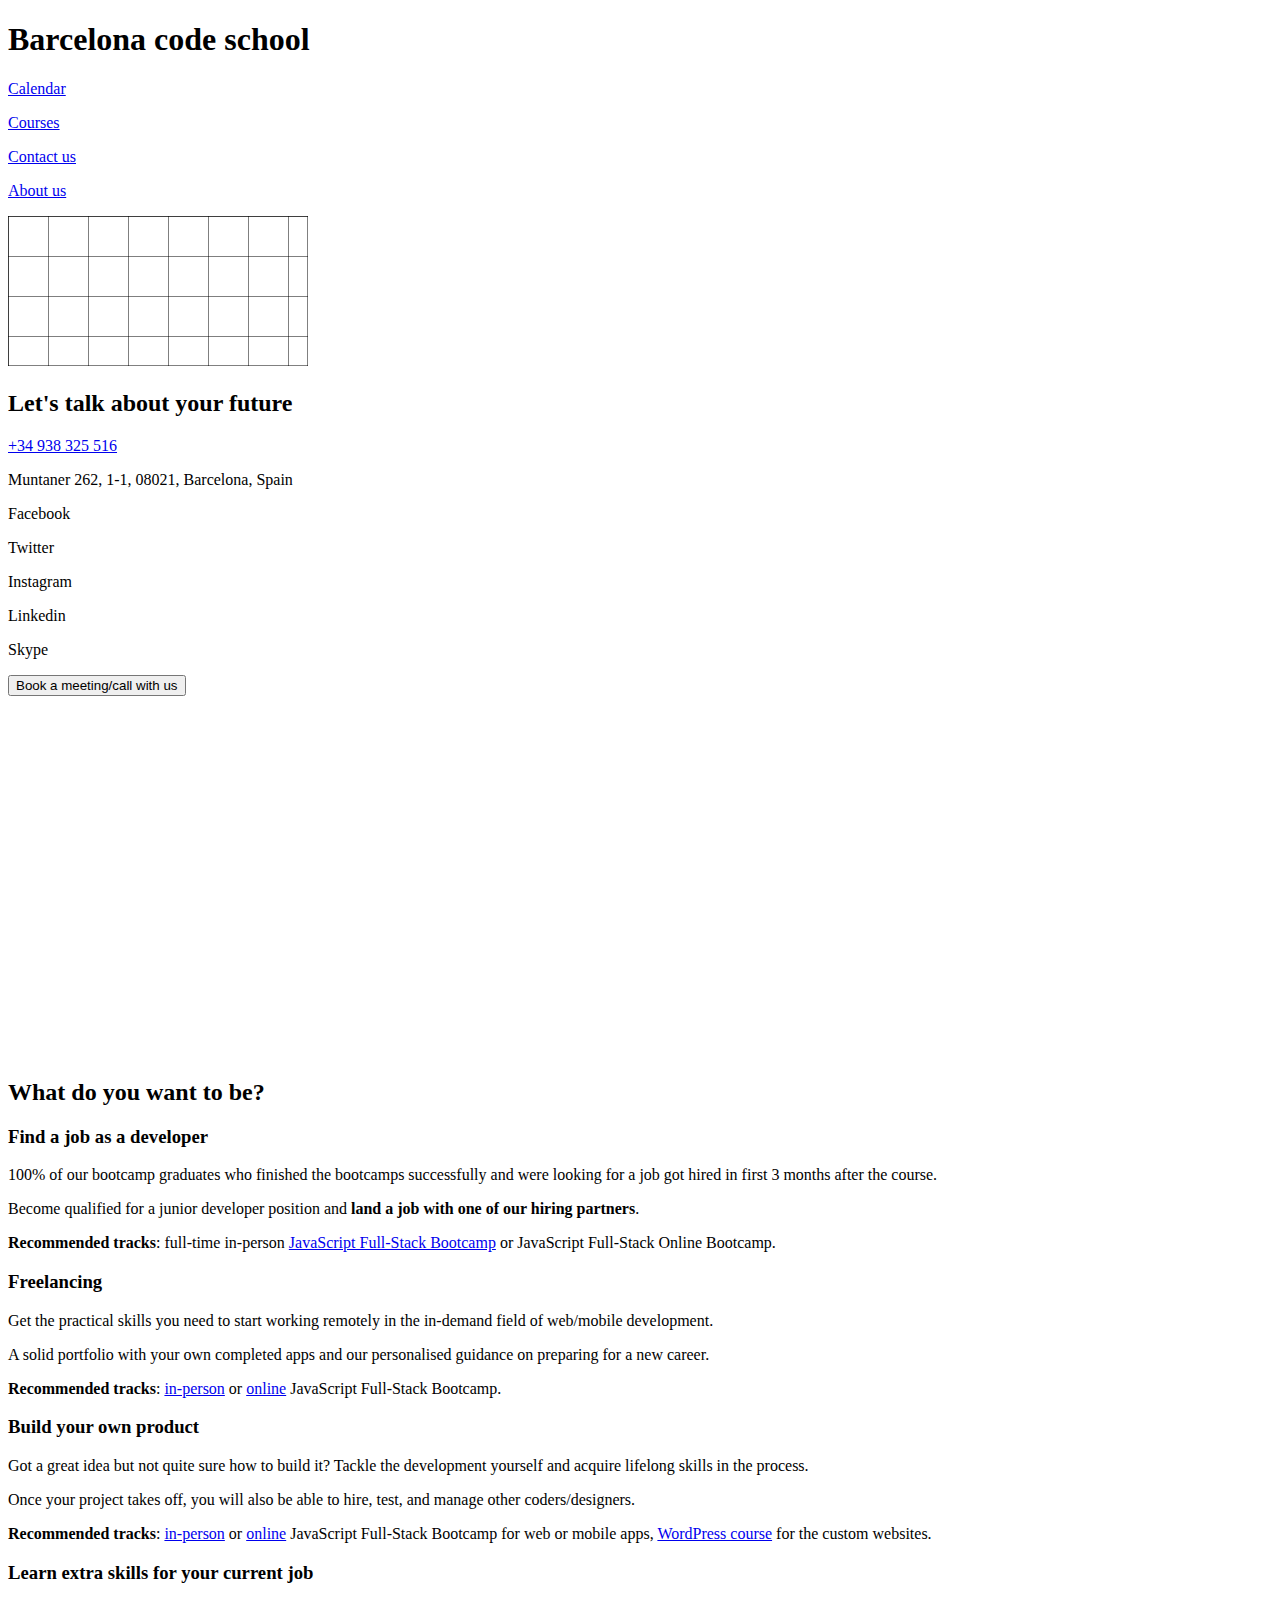
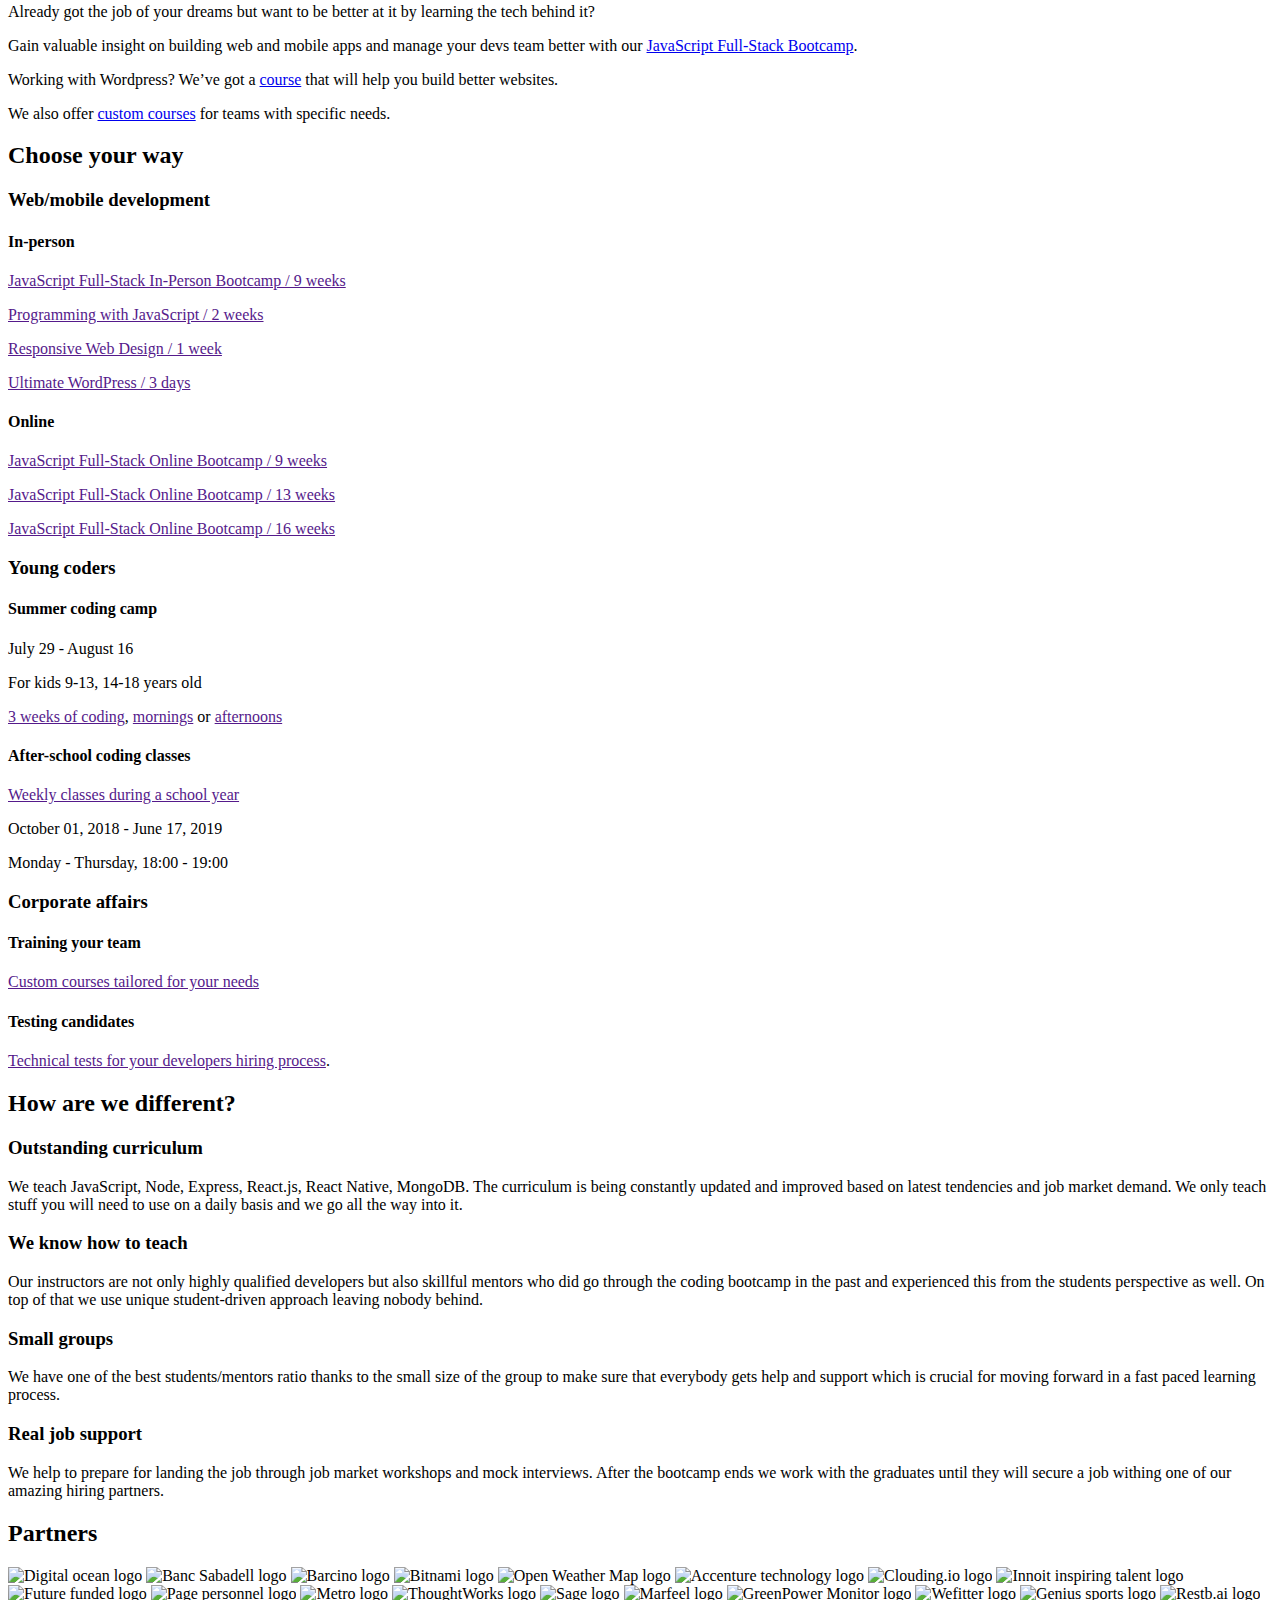
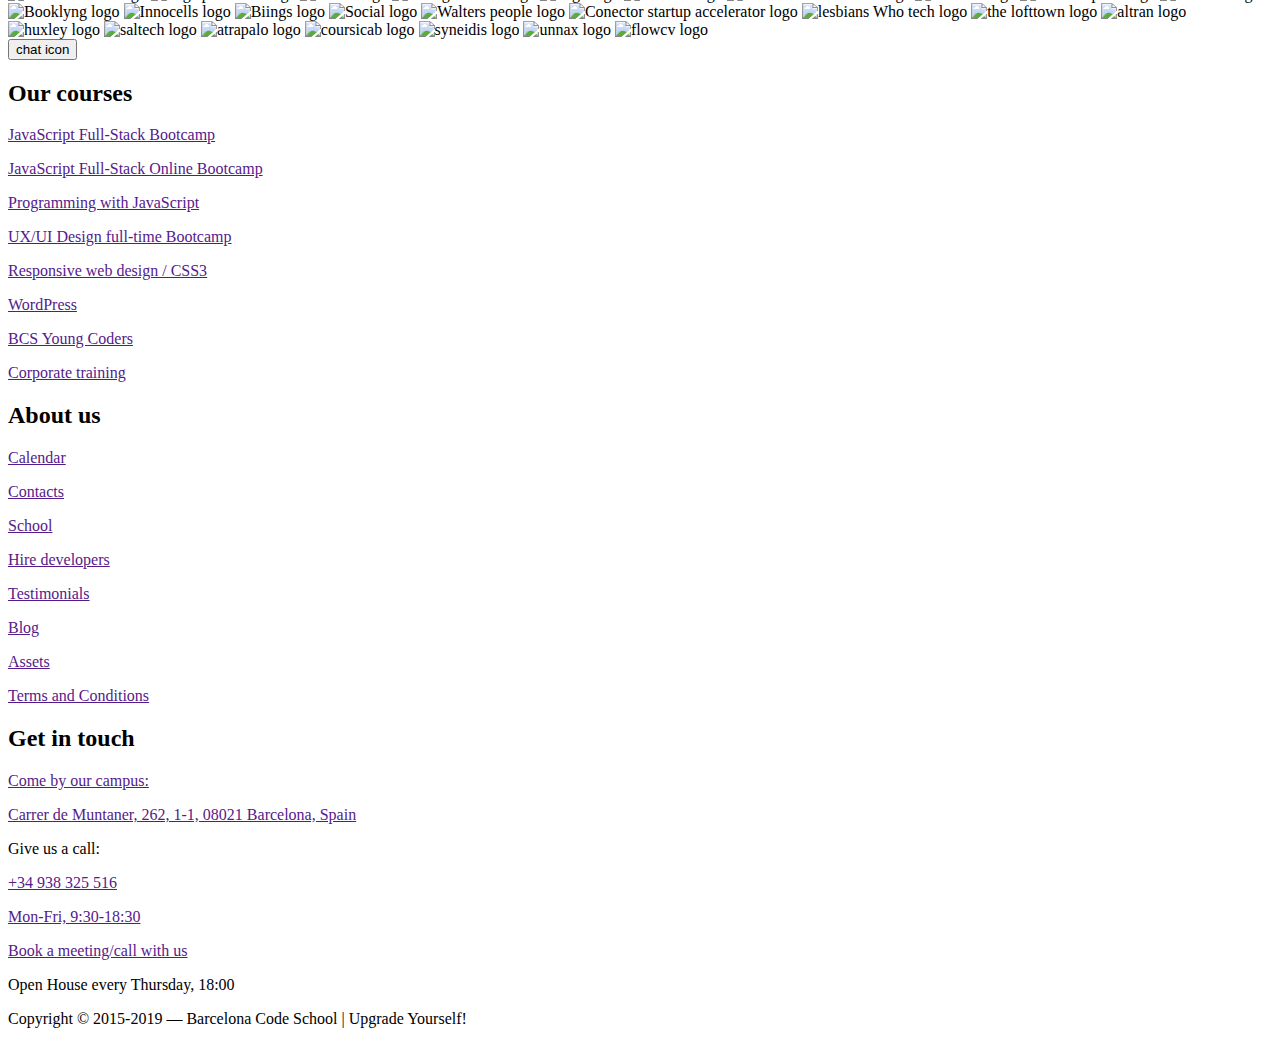
==== index.html @ a11cbc17 "html is done" ====
<!DOCTYPE html>
<html>
    <head>
        <meta charset="UTF-8">
        <meta name="viewport" content="width=device-width, initial-scale=1.0">
        <meta name="description" content="Home page">
        <meta name="keywords"
        content="developer, fullstack, javascript developer, web and mobile developer portfolio, fullstack developer">
        <meta name="author" content="GK">
        <link rel="stylesheet" type="text/css" href="style.css">
        <title>Home page</title>

        <link rel="shortcut icon" href="./images/favicon.png" type="image/x-icon">
    </head>
    <body>
        <header>
            <h1>Barcelona code school</h1>
            <nav>
                <p><a href="#">Calendar</a></p>
                <p><a href="#">Courses</a></p>
                <p><a href="#">Contact us</a></p>
                <p><a href="#">About us</a></p>
            </nav>
        </header>
        
        <section>
            <div>
                <img src="/assets/squares.svg">
                <h2>Let's talk about your future</h2>
                <p><a href="tel:+34938325516">+34 938 325 516</a></p>
                <p><a href="mailto: office@barcelonacodeschool.com"></a></p>
                <p><a target="_blank" href="https://www.google.com/maps/dir//Barcelona+Code+School,+Muntaner+262,+1-1,+08021+Barcelona/@41.395527,2.1457063,17z/data=!4m8!4m7!1m0!1m5!1m1!1s0x12a4a29991f50309:0xa6b60c3379db2652!2m2!1d2.147895!2d41.395523"></a>Muntaner 262, 1-1, 08021, Barcelona, Spain</p>

                <div>
                    <p><a target="_blank" href="https://www.facebook.com/BarcelonaCodingSchool/"></a>Facebook</p>
                    <p><a target="_blank" href="https://twitter.com/bcncodeschool"></a>Twitter</p>
                    <p><a target="_blank" href="http://instagram.com/barcelonacodeschool"></a>Instagram</p>
                    <p><a target="_blank" href="https://www.linkedin.com/school/barcelona-code-school"></a>Linkedin</p>
                    <p><a target="_blank" href="skype:office@barcelonacodeschool.com"></a>Skype</p>
                </div>
        
                <button><a target="_blank" href="#"></a>Book a meeting/call with us</button>
            </div>

            <div>
                <iframe width="585" height="359" src="https://www.youtube.com/embed/2yCjj35RZFQ" frameborder="0" allow="accelerometer; autoplay; encrypted-media; gyroscope; picture-in-picture" allowfullscreen></iframe>
            </div>
        </section>

        <section>
            <h2>What do you want to be?</h2>
            <div>
                <h3>Find a job as a developer</h3>
                <p>100% of our bootcamp graduates who finished the bootcamps successfully and were looking for a job got hired in first 3 months after the course.</p>
                <p>Become qualified for a junior developer position and <b>land a job with one of our hiring partners</b>.</p>
                <p><b>Recommended tracks</b>: full-time in-person <a href="https://www.barcelonacodeschool.com/barcelona-code-school/javascript-full-stack-bootcamp/">JavaScript Full-Stack Bootcamp</a> or <a href="https://www.barcelonacodeschool.com/barcelona-code-school/javascript-full-stack-online-bootcamp/"></a>JavaScript Full-Stack Online Bootcamp</a>.</p>
            </div>

            <div>
                <h3>Freelancing</h3>
                <p>Get the practical skills you need to start working remotely in the in-demand field of web/mobile development.</p>
                <p>A solid portfolio with your own completed apps and our personalised guidance on preparing for a new career.</p>
                <p><b>Recommended tracks</b>: <a href="https://www.barcelonacodeschool.com/barcelona-code-school/javascript-full-stack-bootcamp/">in-person</a> or <a href="https://www.barcelonacodeschool.com/barcelona-code-school/javascript-full-stack-online-bootcamp/">online</a> JavaScript Full-Stack Bootcamp.</p>
            </div>

            <div>
                <h3>Build your own product</h3>
                <p>Got a great idea but not quite sure how to build it? Tackle the development yourself and acquire lifelong skills in the process.</p>
                <p>Once your project takes off, you will also be able to hire, test, and manage other coders/designers.</p>
                <p><b>Recommended tracks</b>: <a href="https://www.barcelonacodeschool.com/barcelona-code-school/javascript-full-stack-bootcamp/">in-person</a> or <a href="https://www.barcelonacodeschool.com/barcelona-code-school/javascript-full-stack-online-bootcamp/">online</a> JavaScript Full-Stack Bootcamp for web or mobile apps, <a href="https://www.barcelonacodeschool.com/barcelona-code-school/wordpress-courses-in-barcelona-code-school/">WordPress course</a> for the custom websites.</p>
            </div>

            <div>
                <h3>Learn extra skills for your current job</h3>
                <p>Already got the job of your dreams but want to be better at it by learning the tech behind it?</p>
                <p>Gain valuable insight on building web and mobile apps and manage your devs team better with our <a href="https://www.barcelonacodeschool.com/barcelona-code-school/javascript-full-stack-bootcamp/">JavaScript Full-Stack Bootcamp</a>.</p>
                <p>Working with Wordpress? We’ve got a <a href="https://www.barcelonacodeschool.com/barcelona-code-school/wordpress-courses-in-barcelona-code-school/">course</a> that will help you build better websites.</p>
                <p>We also offer <a href="https://www.barcelonacodeschool.com/corporate-training/">custom courses</a> for teams with specific needs.</p>
            </div>
        </section>

        <section>
            <h2>Choose your way</h2>
            <div>
                <h3>Web/mobile development</h3>
                <div>
                    <h4>In-person</h4>
                    <p><a href="">JavaScript Full-Stack In-Person Bootcamp / 9 weeks</a></p>
                    <p><a href="">Programming with JavaScript / 2 weeks</a></p>
                    <p><a href="">Responsive Web Design / 1 week</a></p>
                    <p><a href="">Ultimate WordPress / 3 days</a></p>
                </div>
                <div>
                    <h4>Online</h4>
                    <p><a href="">JavaScript Full-Stack Online Bootcamp / 9 weeks</a></p>
                    <p><a href="">JavaScript Full-Stack Online Bootcamp / 13 weeks</a></p>
                    <p><a href="">JavaScript Full-Stack Online Bootcamp / 16 weeks</a></p>
                </div>
            </div>

            <div>
                <h3>Young coders</h3>
                <div>
                    <h4>Summer coding camp</h4>
                    <p>July 29 - August 16</p>
                    <p>For kids 9-13, 14-18 years old</p>
                    <p><a href="">3 weeks of coding</a>, <a href="">mornings</a> or <a href="">afternoons</a></p>
                </div>
                <div>
                    <h4>After-school coding classes</h4>
                    <p><a href="">Weekly classes during a school year</a></p>
                    <p>October 01, 2018 - June 17, 2019</p>
                    <p>Monday - Thursday, 18:00 - 19:00</p>
                </div>
            </div>

            <div>
                <h3>Corporate affairs</h3>
                <div>
                    <h4>Training your team</h4>
                    <p><a href="">Custom courses tailored for your needs</a></p>
                </div>
                <div>
                    <h4>Testing candidates</h4>
                    <p><a href="">Technical tests for your developers hiring process</a>.</p>
                </div>
            </div>
        </section>

        <section>
            <h2>How are we different?</h2>
            <div>
                <h3>Outstanding curriculum</h3>
                <p>We teach JavaScript, Node, Express, React.js, React Native, MongoDB. The curriculum is being constantly updated and improved based on latest tendencies and job market demand. We only teach stuff you will need to use on a daily basis and we go all the way into it.</p>
            </div>

            <div>
                <h3>We know how to teach</h3>
                <p>Our instructors are not only highly qualified developers but also skillful mentors who did go through the coding bootcamp in the past and experienced this from the students perspective as well. On top of that we use unique student-driven approach leaving nobody behind.</p>
            </div>

            <div>
                <h3>Small groups</h3>
                <p>We have one of the best students/mentors ratio thanks to the small size of the group to make sure that everybody gets help and support which is crucial for moving forward in a fast paced learning process.</p>
            </div>

            <div>
                <h3>Real job support</h3>
                <p>We help to prepare for landing the job through job market workshops and mock interviews. After the bootcamp ends we work with the graduates until they will secure a job withing one of our amazing hiring partners.</p>
            </div>
        </section>

        <section>
            <h2>Partners</h2>
            <img alt="Digital ocean logo" src="">
            <img alt="Banc Sabadell logo" src="">
            <img alt="Barcino logo" src="">
            <img alt="Bitnami logo" src="">
            <img alt="Open Weather Map logo" src="">
            <img alt="Accenture technology logo" src="">
            <img alt="Clouding.io logo" src="">
            <img alt="Innoit inspiring talent logo" src="">
            <img alt="Future funded logo" src="">
            <img alt="Page personnel logo" src="">
            <img alt="Metro logo" src="">
            <img alt="ThoughtWorks logo" src="">
            <img alt="Sage logo" src="">
            <img alt="Marfeel logo" src="">
            <img alt="GreenPower Monitor logo" src="">
            <img alt="Wefitter logo" src="">
            <img alt="Genius sports logo" src="">
            <img alt="Restb.ai logo" src="">
            <img alt="Booklyng logo" src="">
            <img alt="Innocells logo" src="">
            <img alt="Biings logo" src="">
            <img alt="Social logo" src="">
            <img alt="Walters people logo" src="">
            <img alt="Conector startup accelerator logo" src="">
            <img alt="lesbians Who tech logo" src="">
            <img alt="the lofttown logo" src="">
            <img alt="altran logo" src="">
            <img alt="huxley logo" src="">
            <img alt="saltech logo" src="">
            <img alt="atrapalo logo" src="">
            <img alt="coursicab logo" src="">
            <img alt="syneidis logo" src="">
            <img alt="unnax logo" src="">
            <img alt="flowcv logo" src="">
        </section>
        
        <button>chat icon</button>

        <footer>
            <div>
                <h2>Our courses</h2>
                <p><a href="">JavaScript Full-Stack Bootcamp</a></p>
                <p><a href="">JavaScript Full-Stack Online Bootcamp</a></p>
                <p><a href="">Programming with JavaScript</a></p>
                <p><a href="">UX/UI Design full-time Bootcamp</a></p>
                <p><a href="">Responsive web design / CSS3</a></p>
                <p><a href="">WordPress</a></p>
                <p><a href="">BCS Young Coders</a></p>
                <p><a href="">Corporate training</a></p>
            </div>

            <div>
                <h2>About us</h2>
                <p><a href="">Calendar</a></p>
                <p><a href="">Contacts</a></p>
                <p><a href="">School</a></p>
                <p><a href="">Hire developers</a></p>
                <p><a href="">Testimonials</a></p>
                <p><a href="">Blog</a></p>
                <p><a href="">Assets</a></p>
                <p><a href="">Terms and Conditions</a></p>
            </div>
           
            <div>
                <h2>Get in touch</h2>
                <p><a href="">Come by our campus:</a></p>
                <p><a href="">Carrer de Muntaner, 262, 1-1, 08021 Barcelona, Spain</a></p>
                <p>Give us a call:</p>
                <p><a href="">+34 938 325 516</a></p>
                <p><a href="">Mon-Fri, 9:30-18:30</a></p>
                <p><a href="">Book a meeting/call with us</a></p>
                <p>Open House every Thursday, 18:00</p>
            </div>
        
            <p>Copyright © 2015-2019 — Barcelona Code School | Upgrade Yourself!</p>
        </footer>

    </body>
</html>
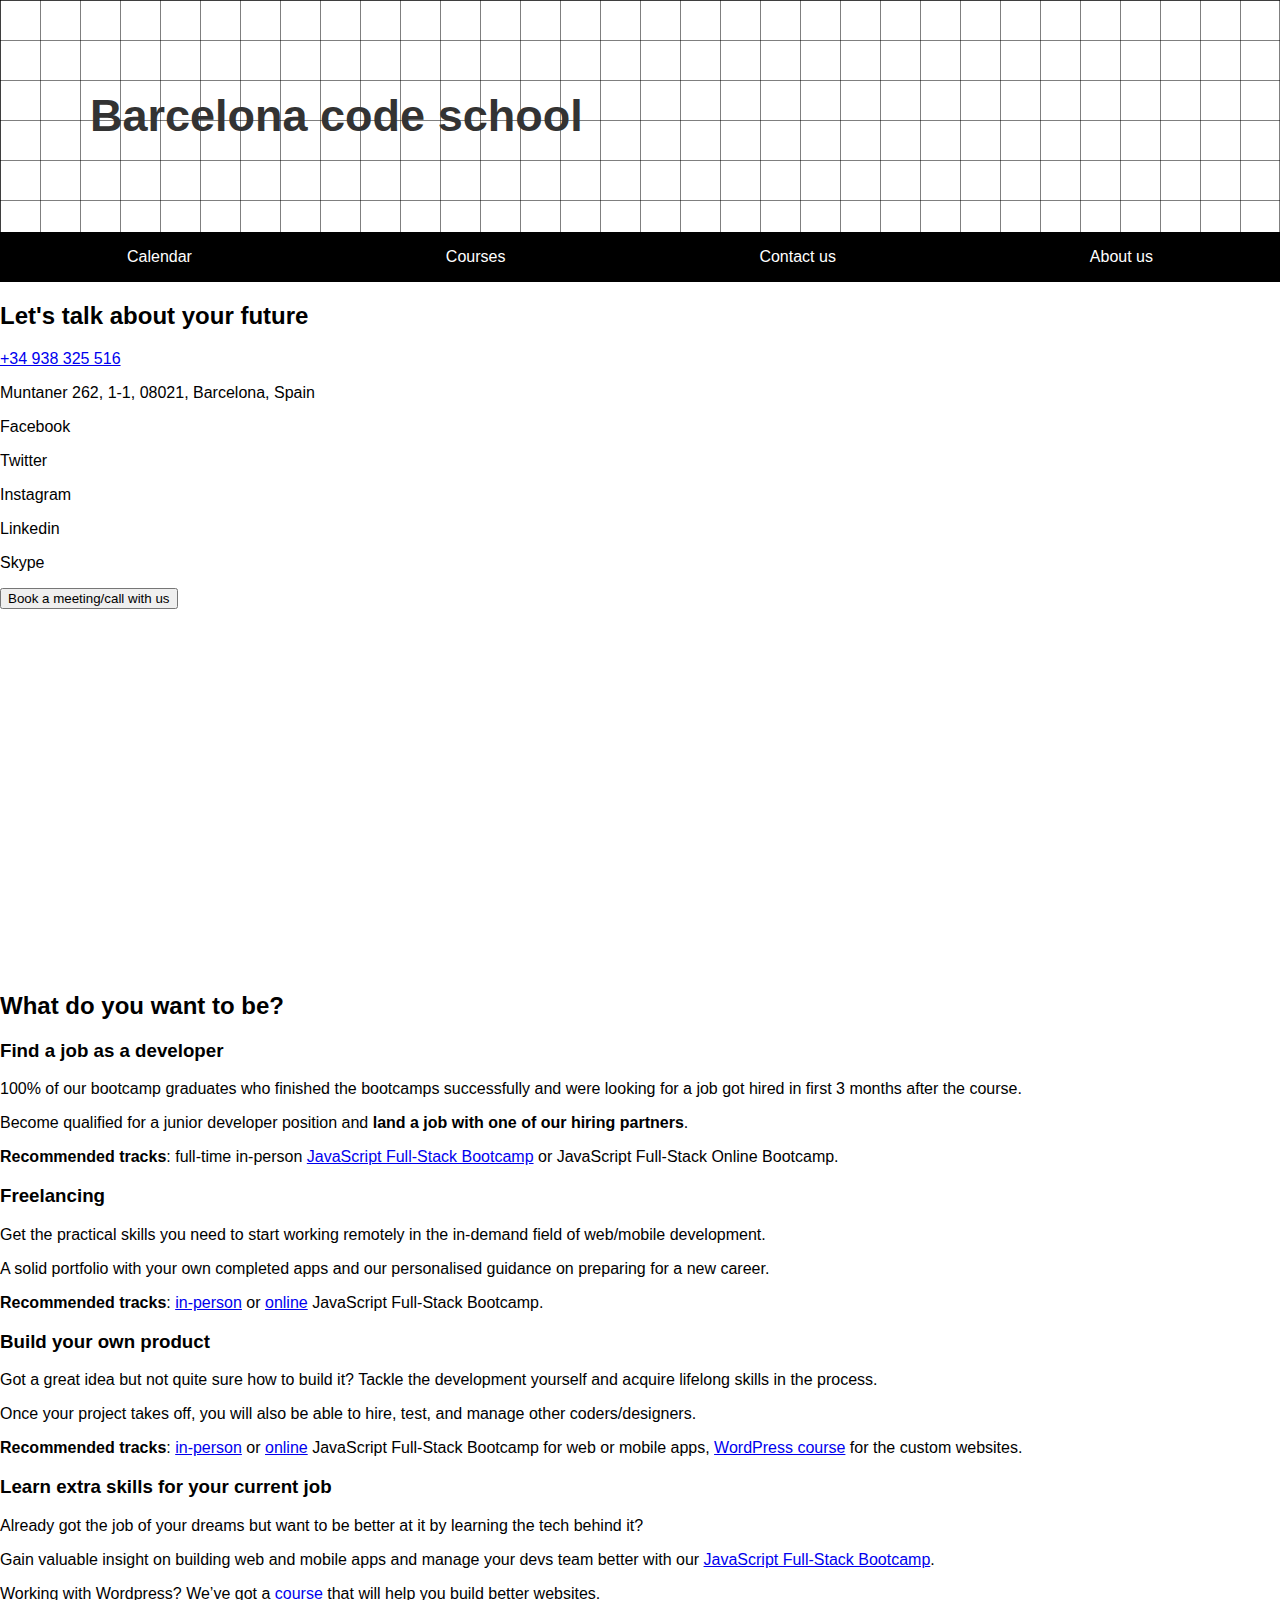
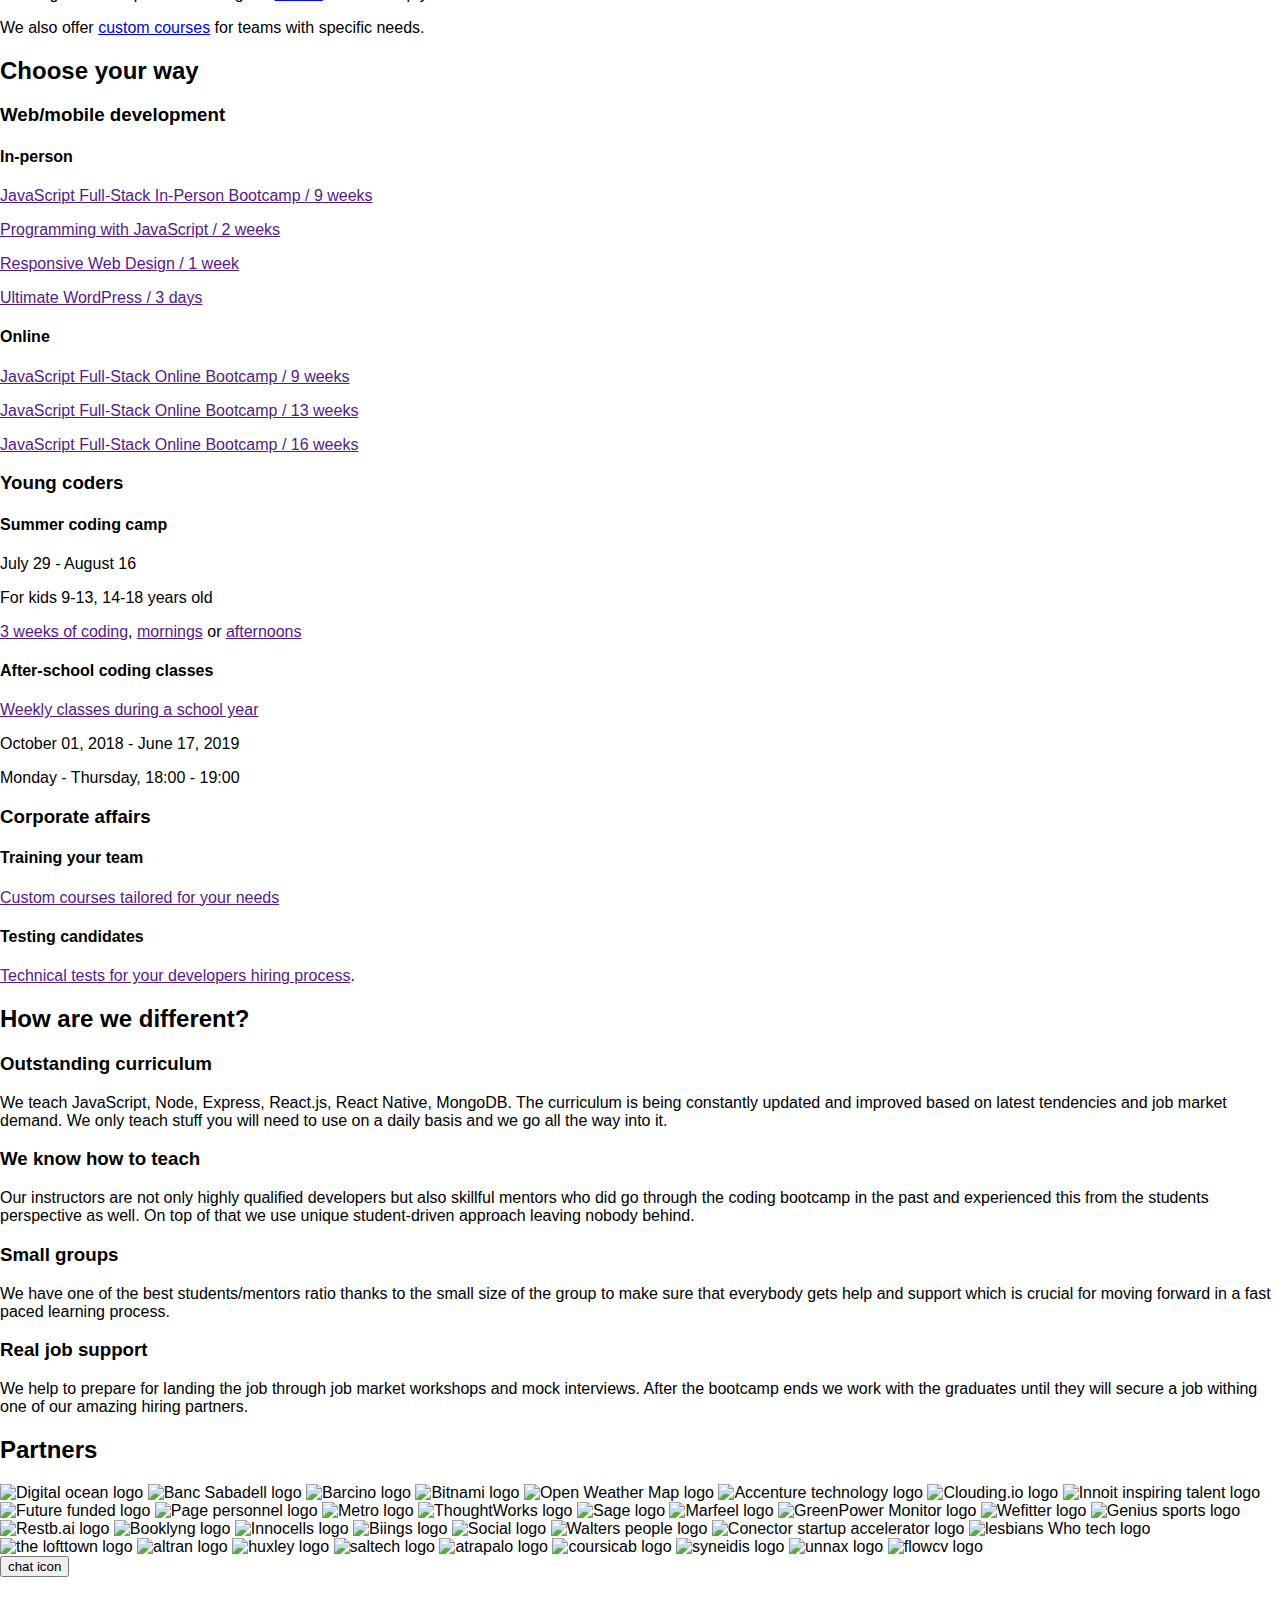
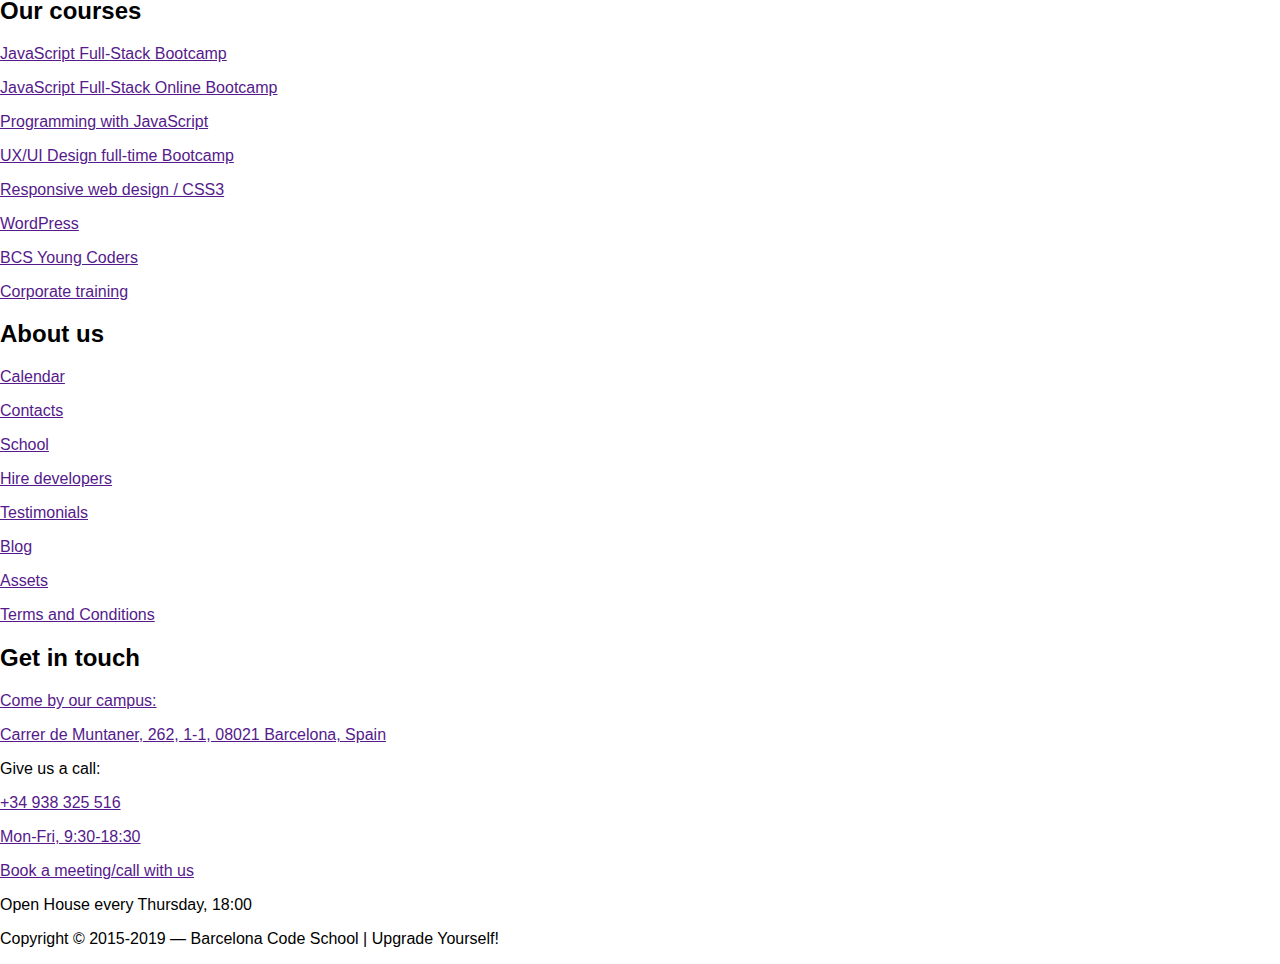
==== commit cdece96a: "added nav bar styles" ====
--- a/index.html
+++ b/index.html
@@ -7,25 +7,28 @@
         <meta name="keywords"
         content="developer, fullstack, javascript developer, web and mobile developer portfolio, fullstack developer">
         <meta name="author" content="GK">
-        <link rel="stylesheet" type="text/css" href="style.css">
+        <link rel="stylesheet" type="text/css" href="styles.css">
         <title>Home page</title>
 
         <link rel="shortcut icon" href="./images/favicon.png" type="image/x-icon">
     </head>
     <body>
         <header>
-            <h1>Barcelona code school</h1>
-            <nav>
-                <p><a href="#">Calendar</a></p>
-                <p><a href="#">Courses</a></p>
-                <p><a href="#">Contact us</a></p>
-                <p><a href="#">About us</a></p>
-            </nav>
+            <div>
+                <h1>Barcelona code school</h1>
+                <nav>
+                    <ul>
+                        <li><a href="#">Calendar</a></li>
+                        <li><a href="#">Courses</a></li>
+                        <li><a href="#">Contact us</a></li>
+                        <li><a href="#">About us</a></li>
+                    </ul>
+                </nav>
+            </div>
         </header>
         
         <section>
             <div>
-                <img src="/assets/squares.svg">
                 <h2>Let's talk about your future</h2>
                 <p><a href="tel:+34938325516">+34 938 325 516</a></p>
                 <p><a href="mailto: office@barcelonacodeschool.com"></a></p>
--- a/styles.css
+++ b/styles.css
@@ -0,0 +1,38 @@
+* {font-family: sans-serif;}
+
+header div {
+    background-image: url(/assets/squares.svg);
+}
+h1 {
+    font-size: 45px;
+    padding: 2em;
+    margin: 0;
+    color: #333333;
+}
+
+nav ul {
+    list-style: none;
+    margin: 0;
+    padding: 0;
+    display: flex;
+    justify-content: space-around;
+    background-color: black;
+  }
+
+nav li {
+    padding: 1em;
+    box-sizing: border-box;
+}
+
+nav a {
+    color: #fff;
+    text-decoration: none;
+    font-size: 16px;
+}
+
+nav a:hover {
+    color: #fff;
+    opacity: 0.9;
+}
+
+body {margin: 0;}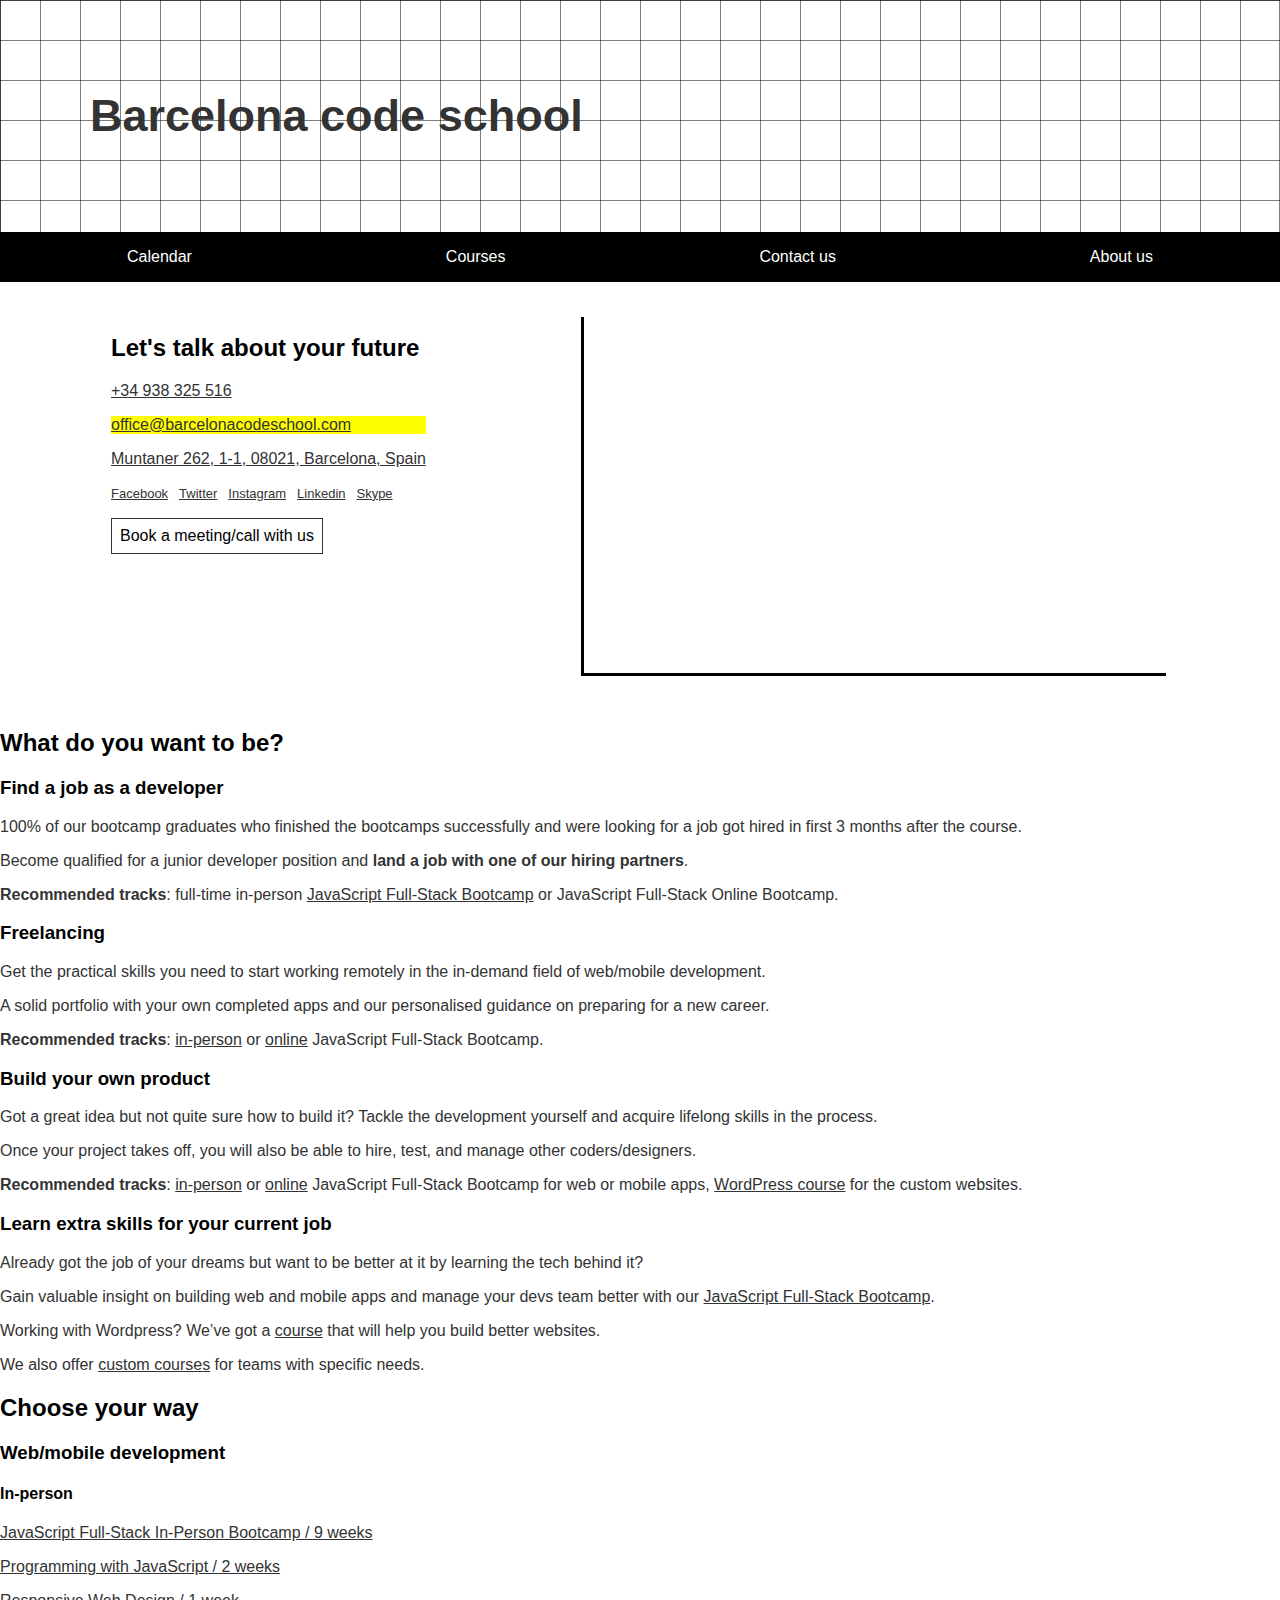
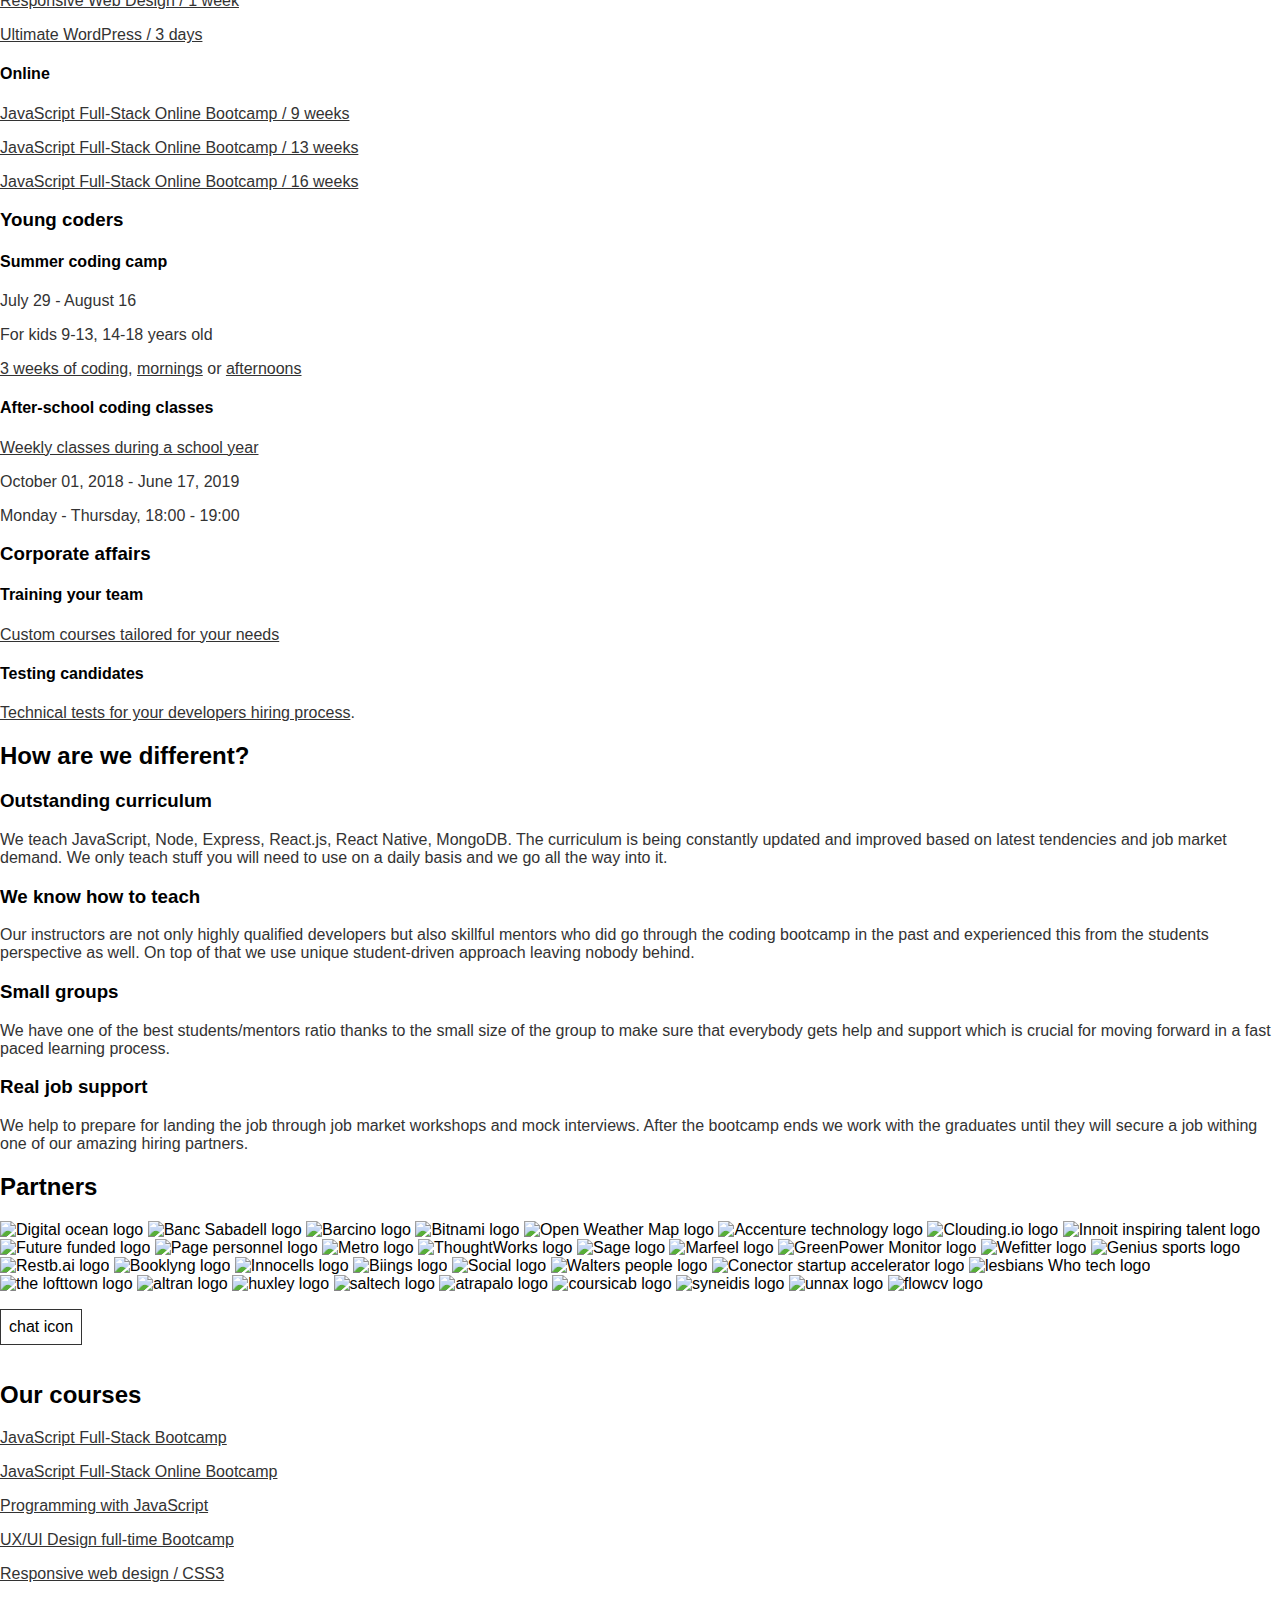
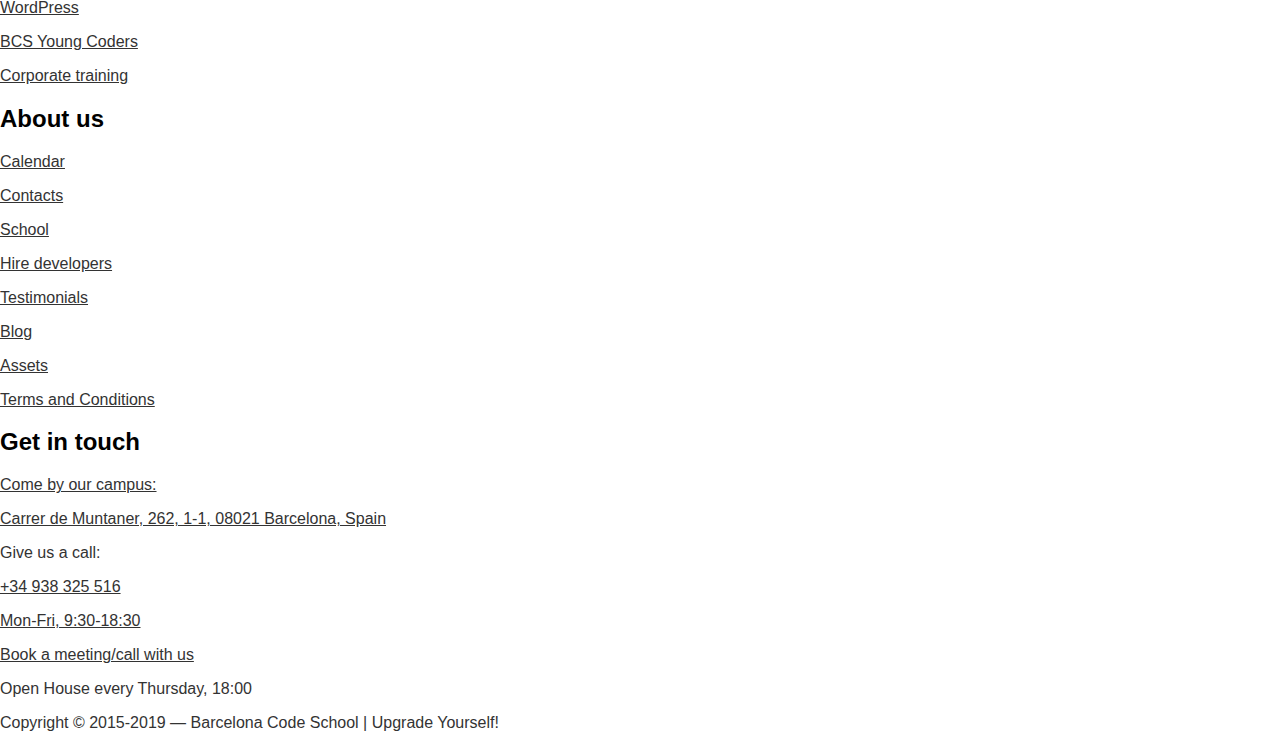
==== commit 1d55bec3: "added splash screen styles" ====
--- a/index.html
+++ b/index.html
@@ -27,19 +27,19 @@
             </div>
         </header>
         
-        <section>
+        <section class="splash-screen">
             <div>
                 <h2>Let's talk about your future</h2>
                 <p><a href="tel:+34938325516">+34 938 325 516</a></p>
-                <p><a href="mailto: office@barcelonacodeschool.com"></a></p>
-                <p><a target="_blank" href="https://www.google.com/maps/dir//Barcelona+Code+School,+Muntaner+262,+1-1,+08021+Barcelona/@41.395527,2.1457063,17z/data=!4m8!4m7!1m0!1m5!1m1!1s0x12a4a29991f50309:0xa6b60c3379db2652!2m2!1d2.147895!2d41.395523"></a>Muntaner 262, 1-1, 08021, Barcelona, Spain</p>
-
-                <div>
-                    <p><a target="_blank" href="https://www.facebook.com/BarcelonaCodingSchool/"></a>Facebook</p>
-                    <p><a target="_blank" href="https://twitter.com/bcncodeschool"></a>Twitter</p>
-                    <p><a target="_blank" href="http://instagram.com/barcelonacodeschool"></a>Instagram</p>
-                    <p><a target="_blank" href="https://www.linkedin.com/school/barcelona-code-school"></a>Linkedin</p>
-                    <p><a target="_blank" href="skype:office@barcelonacodeschool.com"></a>Skype</p>
+                <p class="highlighted-link"><a href="mailto: office@barcelonacodeschool.com">office@barcelonacodeschool.com</a></p>
+                <p><a target="_blank" href="https://www.google.com/maps/dir//Barcelona+Code+School,+Muntaner+262,+1-1,+08021+Barcelona/@41.395527,2.1457063,17z/data=!4m8!4m7!1m0!1m5!1m1!1s0x12a4a29991f50309:0xa6b60c3379db2652!2m2!1d2.147895!2d41.395523">Muntaner 262, 1-1, 08021, Barcelona, Spain</a></p>
+
+                <div class="social-media-links">
+                    <p><a target="_blank" href="https://www.facebook.com/BarcelonaCodingSchool/">Facebook</a></p>
+                    <p><a target="_blank" href="https://twitter.com/bcncodeschool">Twitter</a></p>
+                    <p><a target="_blank" href="http://instagram.com/barcelonacodeschool">Instagram</a></p>
+                    <p><a target="_blank" href="https://www.linkedin.com/school/barcelona-code-school">Linkedin</a></p>
+                    <p><a target="_blank" href="skype:office@barcelonacodeschool.com">Skype</a></p>
                 </div>
         
                 <button><a target="_blank" href="#"></a>Book a meeting/call with us</button>
--- a/styles.css
+++ b/styles.css
@@ -1,7 +1,7 @@
 * {font-family: sans-serif;}
 
 header div {
-    background-image: url(/assets/squares.svg);
+    background-image: url(./assets/squares.svg);
 }
 h1 {
     font-size: 45px;
@@ -9,6 +9,12 @@
     margin: 0;
     color: #333333;
 }
+
+/* nav {
+    position: -webkit-sticky;
+    position: sticky;
+    top: 0px;
+} */
 
 nav ul {
     list-style: none;
@@ -35,4 +41,44 @@
     opacity: 0.9;
 }
 
-body {margin: 0;}+body {margin: 0;}
+
+a, a:hover, a:active, a:focus {color: #333333;}
+
+p {font-size: 16px; color: #333333;}
+
+button {
+    border: 1px #333333 solid;
+    background-color: transparent;
+    padding: 0.5em;
+    margin: 1em 0;
+    font-size: 16px;
+    box-sizing: border-box;
+}
+
+button:hover {
+    box-shadow: -3px 3px #000;
+    -webkit-transform: translate(3px,-3px);
+    transform: translate(3px,-3px);
+    outline: none;
+}
+
+iframe {
+    box-shadow: -3px 3px #000;
+}
+
+.social-media-links p {
+    display: inline;
+    padding-right: 0.5em;
+    font-size: 13px;
+}
+
+.splash-screen {
+    display: flex;
+    justify-content: space-around;
+    padding: 2em;
+}
+
+.highlighted-link {
+    background-color: yellow;
+}
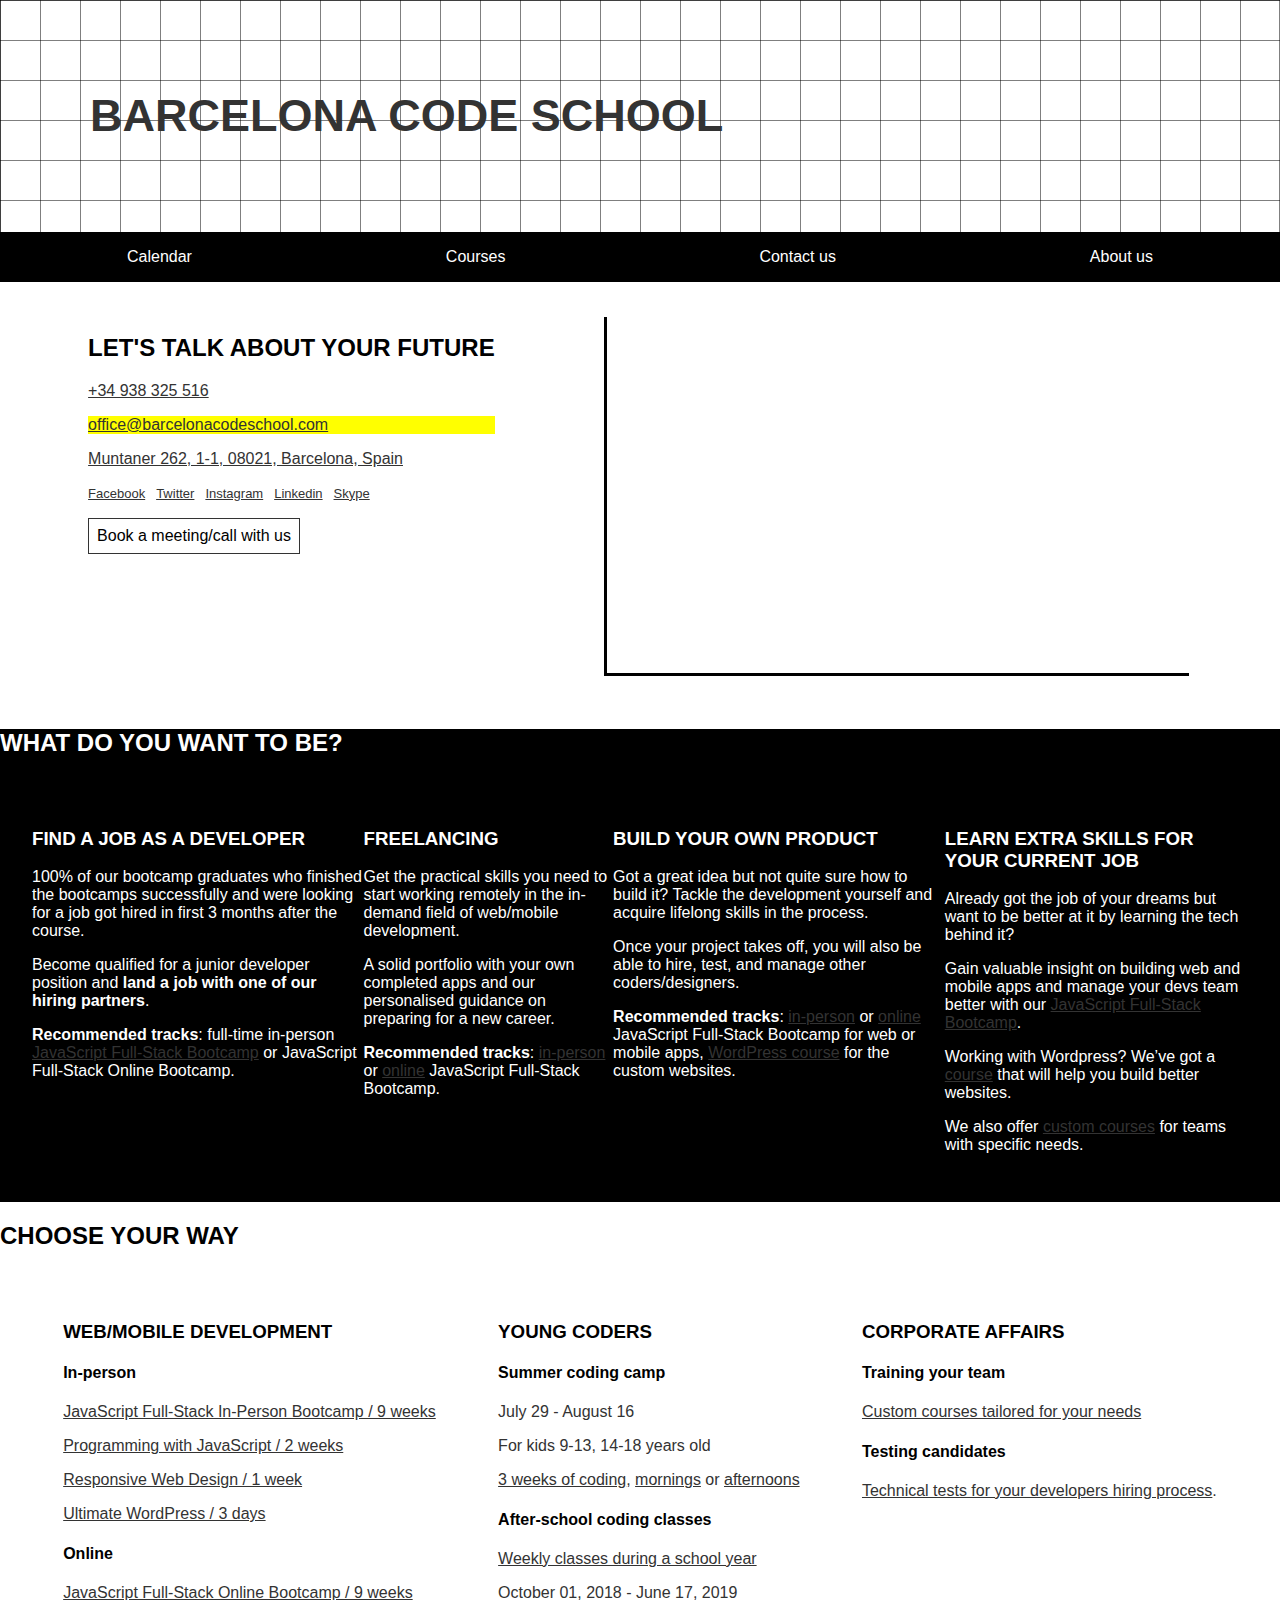
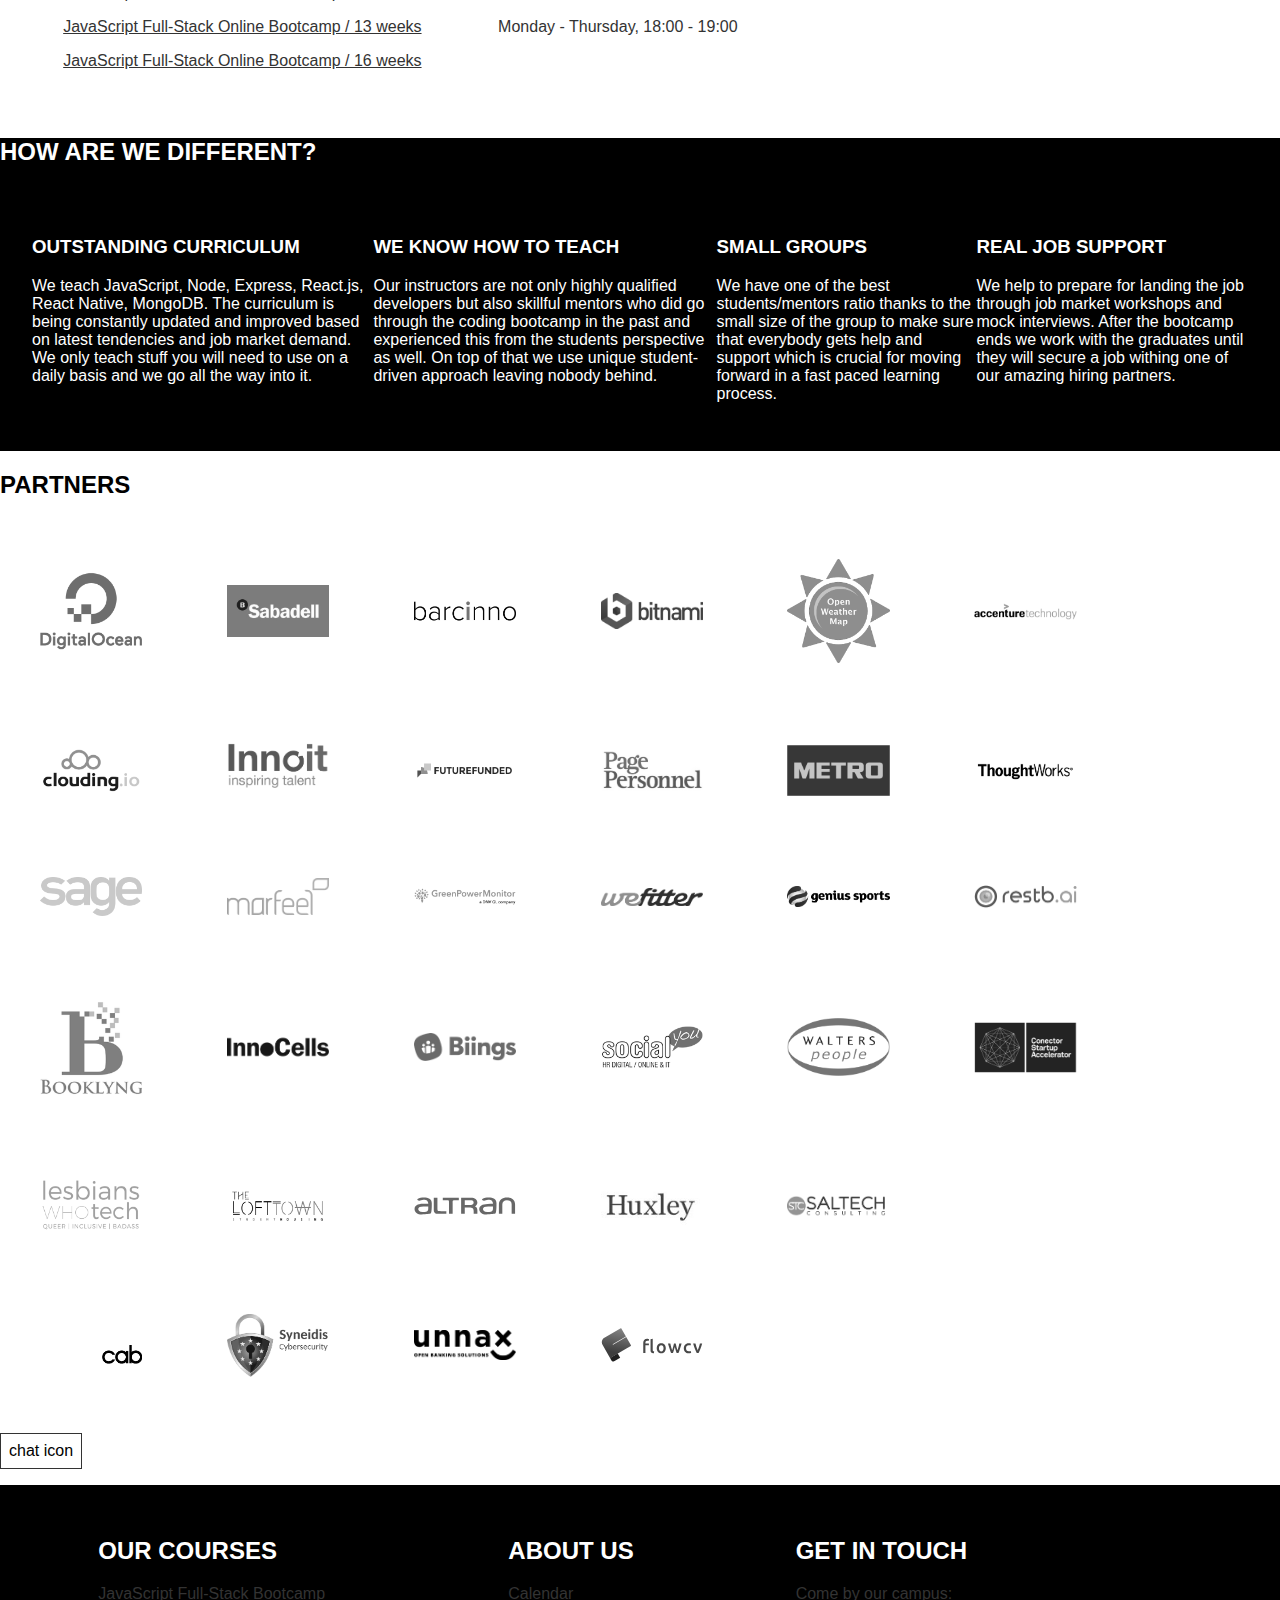
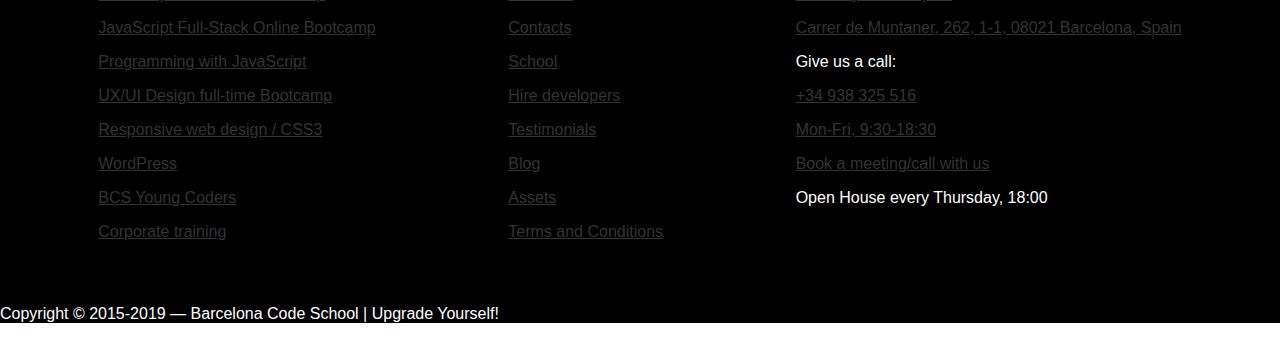
==== commit 92624cb9: "main layout grid" ====
--- a/index.html
+++ b/index.html
@@ -27,7 +27,7 @@
             </div>
         </header>
         
-        <section class="splash-screen">
+        <section class="section-wrapper">
             <div>
                 <h2>Let's talk about your future</h2>
                 <p><a href="tel:+34938325516">+34 938 325 516</a></p>
@@ -50,185 +50,194 @@
             </div>
         </section>
 
-        <section>
+        <section class="dark-bg">
             <h2>What do you want to be?</h2>
-            <div>
-                <h3>Find a job as a developer</h3>
-                <p>100% of our bootcamp graduates who finished the bootcamps successfully and were looking for a job got hired in first 3 months after the course.</p>
-                <p>Become qualified for a junior developer position and <b>land a job with one of our hiring partners</b>.</p>
-                <p><b>Recommended tracks</b>: full-time in-person <a href="https://www.barcelonacodeschool.com/barcelona-code-school/javascript-full-stack-bootcamp/">JavaScript Full-Stack Bootcamp</a> or <a href="https://www.barcelonacodeschool.com/barcelona-code-school/javascript-full-stack-online-bootcamp/"></a>JavaScript Full-Stack Online Bootcamp</a>.</p>
-            </div>
-
-            <div>
-                <h3>Freelancing</h3>
-                <p>Get the practical skills you need to start working remotely in the in-demand field of web/mobile development.</p>
-                <p>A solid portfolio with your own completed apps and our personalised guidance on preparing for a new career.</p>
-                <p><b>Recommended tracks</b>: <a href="https://www.barcelonacodeschool.com/barcelona-code-school/javascript-full-stack-bootcamp/">in-person</a> or <a href="https://www.barcelonacodeschool.com/barcelona-code-school/javascript-full-stack-online-bootcamp/">online</a> JavaScript Full-Stack Bootcamp.</p>
-            </div>
-
-            <div>
-                <h3>Build your own product</h3>
-                <p>Got a great idea but not quite sure how to build it? Tackle the development yourself and acquire lifelong skills in the process.</p>
-                <p>Once your project takes off, you will also be able to hire, test, and manage other coders/designers.</p>
-                <p><b>Recommended tracks</b>: <a href="https://www.barcelonacodeschool.com/barcelona-code-school/javascript-full-stack-bootcamp/">in-person</a> or <a href="https://www.barcelonacodeschool.com/barcelona-code-school/javascript-full-stack-online-bootcamp/">online</a> JavaScript Full-Stack Bootcamp for web or mobile apps, <a href="https://www.barcelonacodeschool.com/barcelona-code-school/wordpress-courses-in-barcelona-code-school/">WordPress course</a> for the custom websites.</p>
-            </div>
-
-            <div>
-                <h3>Learn extra skills for your current job</h3>
-                <p>Already got the job of your dreams but want to be better at it by learning the tech behind it?</p>
-                <p>Gain valuable insight on building web and mobile apps and manage your devs team better with our <a href="https://www.barcelonacodeschool.com/barcelona-code-school/javascript-full-stack-bootcamp/">JavaScript Full-Stack Bootcamp</a>.</p>
-                <p>Working with Wordpress? We’ve got a <a href="https://www.barcelonacodeschool.com/barcelona-code-school/wordpress-courses-in-barcelona-code-school/">course</a> that will help you build better websites.</p>
-                <p>We also offer <a href="https://www.barcelonacodeschool.com/corporate-training/">custom courses</a> for teams with specific needs.</p>
+            <div class="section-wrapper">
+                <div>
+                    <h3>Find a job as a developer</h3>
+                    <p>100% of our bootcamp graduates who finished the bootcamps successfully and were looking for a job got hired in first 3 months after the course.</p>
+                    <p>Become qualified for a junior developer position and <b>land a job with one of our hiring partners</b>.</p>
+                    <p><b>Recommended tracks</b>: full-time in-person <a href="https://www.barcelonacodeschool.com/barcelona-code-school/javascript-full-stack-bootcamp/">JavaScript Full-Stack Bootcamp</a> or <a href="https://www.barcelonacodeschool.com/barcelona-code-school/javascript-full-stack-online-bootcamp/"></a>JavaScript Full-Stack Online Bootcamp</a>.</p>
+                </div>
+
+                <div>
+                    <h3>Freelancing</h3>
+                    <p>Get the practical skills you need to start working remotely in the in-demand field of web/mobile development.</p>
+                    <p>A solid portfolio with your own completed apps and our personalised guidance on preparing for a new career.</p>
+                    <p><b>Recommended tracks</b>: <a href="https://www.barcelonacodeschool.com/barcelona-code-school/javascript-full-stack-bootcamp/">in-person</a> or <a href="https://www.barcelonacodeschool.com/barcelona-code-school/javascript-full-stack-online-bootcamp/">online</a> JavaScript Full-Stack Bootcamp.</p>
+                </div>
+
+                <div>
+                    <h3>Build your own product</h3>
+                    <p>Got a great idea but not quite sure how to build it? Tackle the development yourself and acquire lifelong skills in the process.</p>
+                    <p>Once your project takes off, you will also be able to hire, test, and manage other coders/designers.</p>
+                    <p><b>Recommended tracks</b>: <a href="https://www.barcelonacodeschool.com/barcelona-code-school/javascript-full-stack-bootcamp/">in-person</a> or <a href="https://www.barcelonacodeschool.com/barcelona-code-school/javascript-full-stack-online-bootcamp/">online</a> JavaScript Full-Stack Bootcamp for web or mobile apps, <a href="https://www.barcelonacodeschool.com/barcelona-code-school/wordpress-courses-in-barcelona-code-school/">WordPress course</a> for the custom websites.</p>
+                </div>
+
+                <div>
+                    <h3>Learn extra skills for your current job</h3>
+                    <p>Already got the job of your dreams but want to be better at it by learning the tech behind it?</p>
+                    <p>Gain valuable insight on building web and mobile apps and manage your devs team better with our <a href="https://www.barcelonacodeschool.com/barcelona-code-school/javascript-full-stack-bootcamp/">JavaScript Full-Stack Bootcamp</a>.</p>
+                    <p>Working with Wordpress? We’ve got a <a href="https://www.barcelonacodeschool.com/barcelona-code-school/wordpress-courses-in-barcelona-code-school/">course</a> that will help you build better websites.</p>
+                    <p>We also offer <a href="https://www.barcelonacodeschool.com/corporate-training/">custom courses</a> for teams with specific needs.</p>
+                </div>
             </div>
         </section>
 
         <section>
             <h2>Choose your way</h2>
-            <div>
-                <h3>Web/mobile development</h3>
-                <div>
-                    <h4>In-person</h4>
-                    <p><a href="">JavaScript Full-Stack In-Person Bootcamp / 9 weeks</a></p>
-                    <p><a href="">Programming with JavaScript / 2 weeks</a></p>
-                    <p><a href="">Responsive Web Design / 1 week</a></p>
-                    <p><a href="">Ultimate WordPress / 3 days</a></p>
-                </div>
-                <div>
-                    <h4>Online</h4>
-                    <p><a href="">JavaScript Full-Stack Online Bootcamp / 9 weeks</a></p>
-                    <p><a href="">JavaScript Full-Stack Online Bootcamp / 13 weeks</a></p>
-                    <p><a href="">JavaScript Full-Stack Online Bootcamp / 16 weeks</a></p>
-                </div>
-            </div>
-
-            <div>
-                <h3>Young coders</h3>
-                <div>
-                    <h4>Summer coding camp</h4>
-                    <p>July 29 - August 16</p>
-                    <p>For kids 9-13, 14-18 years old</p>
-                    <p><a href="">3 weeks of coding</a>, <a href="">mornings</a> or <a href="">afternoons</a></p>
-                </div>
-                <div>
-                    <h4>After-school coding classes</h4>
-                    <p><a href="">Weekly classes during a school year</a></p>
-                    <p>October 01, 2018 - June 17, 2019</p>
-                    <p>Monday - Thursday, 18:00 - 19:00</p>
-                </div>
-            </div>
-
-            <div>
-                <h3>Corporate affairs</h3>
-                <div>
-                    <h4>Training your team</h4>
-                    <p><a href="">Custom courses tailored for your needs</a></p>
-                </div>
-                <div>
-                    <h4>Testing candidates</h4>
-                    <p><a href="">Technical tests for your developers hiring process</a>.</p>
-                </div>
-            </div>
-        </section>
-
-        <section>
+            <div class="section-wrapper">
+                <div>
+                    <h3>Web/mobile development</h3>
+                    <div>
+                        <h4>In-person</h4>
+                        <p><a href="">JavaScript Full-Stack In-Person Bootcamp / 9 weeks</a></p>
+                        <p><a href="">Programming with JavaScript / 2 weeks</a></p>
+                        <p><a href="">Responsive Web Design / 1 week</a></p>
+                        <p><a href="">Ultimate WordPress / 3 days</a></p>
+                    </div>
+                    <div>
+                        <h4>Online</h4>
+                        <p><a href="">JavaScript Full-Stack Online Bootcamp / 9 weeks</a></p>
+                        <p><a href="">JavaScript Full-Stack Online Bootcamp / 13 weeks</a></p>
+                        <p><a href="">JavaScript Full-Stack Online Bootcamp / 16 weeks</a></p>
+                    </div>
+                </div>
+
+                <div>
+                    <h3>Young coders</h3>
+                    <div>
+                        <h4>Summer coding camp</h4>
+                        <p>July 29 - August 16</p>
+                        <p>For kids 9-13, 14-18 years old</p>
+                        <p><a href="">3 weeks of coding</a>, <a href="">mornings</a> or <a href="">afternoons</a></p>
+                    </div>
+                    <div>
+                        <h4>After-school coding classes</h4>
+                        <p><a href="">Weekly classes during a school year</a></p>
+                        <p>October 01, 2018 - June 17, 2019</p>
+                        <p>Monday - Thursday, 18:00 - 19:00</p>
+                    </div>
+                </div>
+
+                <div>
+                    <h3>Corporate affairs</h3>
+                    <div>
+                        <h4>Training your team</h4>
+                        <p><a href="">Custom courses tailored for your needs</a></p>
+                    </div>
+                    <div>
+                        <h4>Testing candidates</h4>
+                        <p><a href="">Technical tests for your developers hiring process</a>.</p>
+                    </div>
+                </div>
+            </div>
+        </section>
+
+        <section class="dark-bg">
             <h2>How are we different?</h2>
-            <div>
-                <h3>Outstanding curriculum</h3>
-                <p>We teach JavaScript, Node, Express, React.js, React Native, MongoDB. The curriculum is being constantly updated and improved based on latest tendencies and job market demand. We only teach stuff you will need to use on a daily basis and we go all the way into it.</p>
-            </div>
-
-            <div>
-                <h3>We know how to teach</h3>
-                <p>Our instructors are not only highly qualified developers but also skillful mentors who did go through the coding bootcamp in the past and experienced this from the students perspective as well. On top of that we use unique student-driven approach leaving nobody behind.</p>
-            </div>
-
-            <div>
-                <h3>Small groups</h3>
-                <p>We have one of the best students/mentors ratio thanks to the small size of the group to make sure that everybody gets help and support which is crucial for moving forward in a fast paced learning process.</p>
-            </div>
-
-            <div>
-                <h3>Real job support</h3>
-                <p>We help to prepare for landing the job through job market workshops and mock interviews. After the bootcamp ends we work with the graduates until they will secure a job withing one of our amazing hiring partners.</p>
-            </div>
-        </section>
-
-        <section>
+            <div class="section-wrapper">
+                <div>
+                    <h3>Outstanding curriculum</h3>
+                    <p>We teach JavaScript, Node, Express, React.js, React Native, MongoDB. The curriculum is being constantly updated and improved based on latest tendencies and job market demand. We only teach stuff you will need to use on a daily basis and we go all the way into it.</p>
+                </div>
+
+                <div>
+                    <h3>We know how to teach</h3>
+                    <p>Our instructors are not only highly qualified developers but also skillful mentors who did go through the coding bootcamp in the past and experienced this from the students perspective as well. On top of that we use unique student-driven approach leaving nobody behind.</p>
+                </div>
+
+                <div>
+                    <h3>Small groups</h3>
+                    <p>We have one of the best students/mentors ratio thanks to the small size of the group to make sure that everybody gets help and support which is crucial for moving forward in a fast paced learning process.</p>
+                </div>
+
+                <div>
+                    <h3>Real job support</h3>
+                    <p>We help to prepare for landing the job through job market workshops and mock interviews. After the bootcamp ends we work with the graduates until they will secure a job withing one of our amazing hiring partners.</p>
+                </div>
+            </div>
+        </section>
+
+        <section class="partners">
             <h2>Partners</h2>
-            <img alt="Digital ocean logo" src="">
-            <img alt="Banc Sabadell logo" src="">
-            <img alt="Barcino logo" src="">
-            <img alt="Bitnami logo" src="">
-            <img alt="Open Weather Map logo" src="">
-            <img alt="Accenture technology logo" src="">
-            <img alt="Clouding.io logo" src="">
-            <img alt="Innoit inspiring talent logo" src="">
-            <img alt="Future funded logo" src="">
-            <img alt="Page personnel logo" src="">
-            <img alt="Metro logo" src="">
-            <img alt="ThoughtWorks logo" src="">
-            <img alt="Sage logo" src="">
-            <img alt="Marfeel logo" src="">
-            <img alt="GreenPower Monitor logo" src="">
-            <img alt="Wefitter logo" src="">
-            <img alt="Genius sports logo" src="">
-            <img alt="Restb.ai logo" src="">
-            <img alt="Booklyng logo" src="">
-            <img alt="Innocells logo" src="">
-            <img alt="Biings logo" src="">
-            <img alt="Social logo" src="">
-            <img alt="Walters people logo" src="">
-            <img alt="Conector startup accelerator logo" src="">
-            <img alt="lesbians Who tech logo" src="">
-            <img alt="the lofttown logo" src="">
-            <img alt="altran logo" src="">
-            <img alt="huxley logo" src="">
-            <img alt="saltech logo" src="">
-            <img alt="atrapalo logo" src="">
-            <img alt="coursicab logo" src="">
-            <img alt="syneidis logo" src="">
-            <img alt="unnax logo" src="">
-            <img alt="flowcv logo" src="">
+            <div>
+                <img alt="Digital ocean logo" src="./assets/img/digital-ocean.png">
+                <img alt="Banc Sabadell logo" src="./assets/img/sabadell.jpg">
+                <img alt="Barcino logo" src="./assets/img/Barcinno-2016-square.jpg">
+                <img alt="Bitnami logo" src="./assets/img/bitnami.png">
+                <img alt="Open Weather Map logo" src="./assets/img/openweathermap.png">
+                <img alt="Accenture technology logo" src="./assets/img/accenture-technology.png">
+                <img alt="Clouding.io logo" src="./assets/img/cloudingWordPresscuatro.png">
+                <img alt="Innoit inspiring talent logo" src="./assets/img/innoit_LogoBlack_inspiring.png">
+                <img alt="Future funded logo" src="./assets/img/futurefunded.png">
+                <img alt="Page personnel logo" src="./assets/img/page_personnel.png">
+                <img alt="Metro logo" src="./assets/img/Logo_METRO.png">
+                <img alt="ThoughtWorks logo" src="./assets/img/thoughtworks-logo.jpg">
+                <img alt="Sage logo" src="./assets/img/sage.png">
+                <img alt="Marfeel logo" src="./assets/img/marfeel.png">
+                <img alt="GreenPower Monitor logo" src="./assets/img/GreenPowerMonitor.png">
+                <img alt="Wefitter logo" src="./assets/img/logo_wefitter.png">
+                <img alt="Genius sports logo" src="./assets/img/Genius_Sports_Logo.png">
+                <img alt="Restb.ai logo" src="./assets/img/Logo_restbai.png">
+                <img alt="Booklyng logo" src="./assets/img/booklyng.png">
+                <img alt="Innocells logo" src="./assets/img/innocells.png">
+                <img alt="Biings logo" src="./assets/img/biings_logo.png">
+                <img alt="Social logo" src="./assets/img/logo-sy.png">
+                <img alt="Walters people logo" src="./assets/img/WP-Logo.png">
+                <img alt="Conector startup accelerator logo" src="./assets/img/connectorStartupAccelerator-logo.png">
+                <img alt="lesbians Who tech logo" src="./assets/img/lesbians-who-tech-logo.png">
+                <img alt="the lofttown logo" src="./assets/img/the_lofttown_logo.png">
+                <img alt="altran logo" src="./assets/img/altran_logo.svg">
+                <img alt="huxley logo" src="./assets/img/huxley.jpg">
+                <img alt="saltech logo" src="./assets/img/saltech_4.png">
+                <img alt="atrapalo logo" src="./assets/img/atrapalo-logo.png">
+                <img alt="coursicab logo" src="./assets/img/coursicab-logo.png">
+                <img alt="syneidis logo" src="./assets/img/logo-syneidis.png">
+                <img alt="unnax logo" src="./assets/img/logo-unnax.png">
+                <img alt="flowcv logo" src="./assets/img/FlowCV-logo.svg">
+            </div>
         </section>
         
         <button>chat icon</button>
 
-        <footer>
-            <div>
-                <h2>Our courses</h2>
-                <p><a href="">JavaScript Full-Stack Bootcamp</a></p>
-                <p><a href="">JavaScript Full-Stack Online Bootcamp</a></p>
-                <p><a href="">Programming with JavaScript</a></p>
-                <p><a href="">UX/UI Design full-time Bootcamp</a></p>
-                <p><a href="">Responsive web design / CSS3</a></p>
-                <p><a href="">WordPress</a></p>
-                <p><a href="">BCS Young Coders</a></p>
-                <p><a href="">Corporate training</a></p>
-            </div>
-
-            <div>
-                <h2>About us</h2>
-                <p><a href="">Calendar</a></p>
-                <p><a href="">Contacts</a></p>
-                <p><a href="">School</a></p>
-                <p><a href="">Hire developers</a></p>
-                <p><a href="">Testimonials</a></p>
-                <p><a href="">Blog</a></p>
-                <p><a href="">Assets</a></p>
-                <p><a href="">Terms and Conditions</a></p>
-            </div>
-           
-            <div>
-                <h2>Get in touch</h2>
-                <p><a href="">Come by our campus:</a></p>
-                <p><a href="">Carrer de Muntaner, 262, 1-1, 08021 Barcelona, Spain</a></p>
-                <p>Give us a call:</p>
-                <p><a href="">+34 938 325 516</a></p>
-                <p><a href="">Mon-Fri, 9:30-18:30</a></p>
-                <p><a href="">Book a meeting/call with us</a></p>
-                <p>Open House every Thursday, 18:00</p>
-            </div>
-        
+        <footer class="dark-bg">
+            <div class="section-wrapper">
+                <div>
+                    <h2>Our courses</h2>
+                    <p><a href="">JavaScript Full-Stack Bootcamp</a></p>
+                    <p><a href="">JavaScript Full-Stack Online Bootcamp</a></p>
+                    <p><a href="">Programming with JavaScript</a></p>
+                    <p><a href="">UX/UI Design full-time Bootcamp</a></p>
+                    <p><a href="">Responsive web design / CSS3</a></p>
+                    <p><a href="">WordPress</a></p>
+                    <p><a href="">BCS Young Coders</a></p>
+                    <p><a href="">Corporate training</a></p>
+                </div>
+
+                <div>
+                    <h2>About us</h2>
+                    <p><a href="">Calendar</a></p>
+                    <p><a href="">Contacts</a></p>
+                    <p><a href="">School</a></p>
+                    <p><a href="">Hire developers</a></p>
+                    <p><a href="">Testimonials</a></p>
+                    <p><a href="">Blog</a></p>
+                    <p><a href="">Assets</a></p>
+                    <p><a href="">Terms and Conditions</a></p>
+                </div>
+            
+                <div>
+                    <h2>Get in touch</h2>
+                    <p><a href="">Come by our campus:</a></p>
+                    <p><a href="">Carrer de Muntaner, 262, 1-1, 08021 Barcelona, Spain</a></p>
+                    <p>Give us a call:</p>
+                    <p><a href="">+34 938 325 516</a></p>
+                    <p><a href="">Mon-Fri, 9:30-18:30</a></p>
+                    <p><a href="">Book a meeting/call with us</a></p>
+                    <p>Open House every Thursday, 18:00</p>
+                </div>
+            </div>
             <p>Copyright © 2015-2019 — Barcelona Code School | Upgrade Yourself!</p>
         </footer>
 
--- a/styles.css
+++ b/styles.css
@@ -3,13 +3,6 @@
 header div {
     background-image: url(./assets/squares.svg);
 }
-h1 {
-    font-size: 45px;
-    padding: 2em;
-    margin: 0;
-    color: #333333;
-}
-
 /* nav {
     position: -webkit-sticky;
     position: sticky;
@@ -43,9 +36,16 @@
 
 body {margin: 0;}
 
+h1 {
+    font-size: 45px;
+    padding: 2em;
+    margin: 0;
+    color: #333333;
+}
+
 a, a:hover, a:active, a:focus {color: #333333;}
-
 p {font-size: 16px; color: #333333;}
+h1, h2, h3 {text-transform: uppercase;}
 
 button {
     border: 1px #333333 solid;
@@ -73,7 +73,7 @@
     font-size: 13px;
 }
 
-.splash-screen {
+.section-wrapper {
     display: flex;
     justify-content: space-around;
     padding: 2em;
@@ -82,3 +82,22 @@
 .highlighted-link {
     background-color: yellow;
 }
+
+.dark-bg {
+    background-color: black;
+    color: #fff;
+}
+
+.dark-bg p{
+    color: #fff;
+}
+
+.partners img {
+    display: inline-block;
+    vertical-align: middle;
+    width: 8vw;
+    padding: 2.5em;
+    filter: grayscale(100%);
+}
+
+
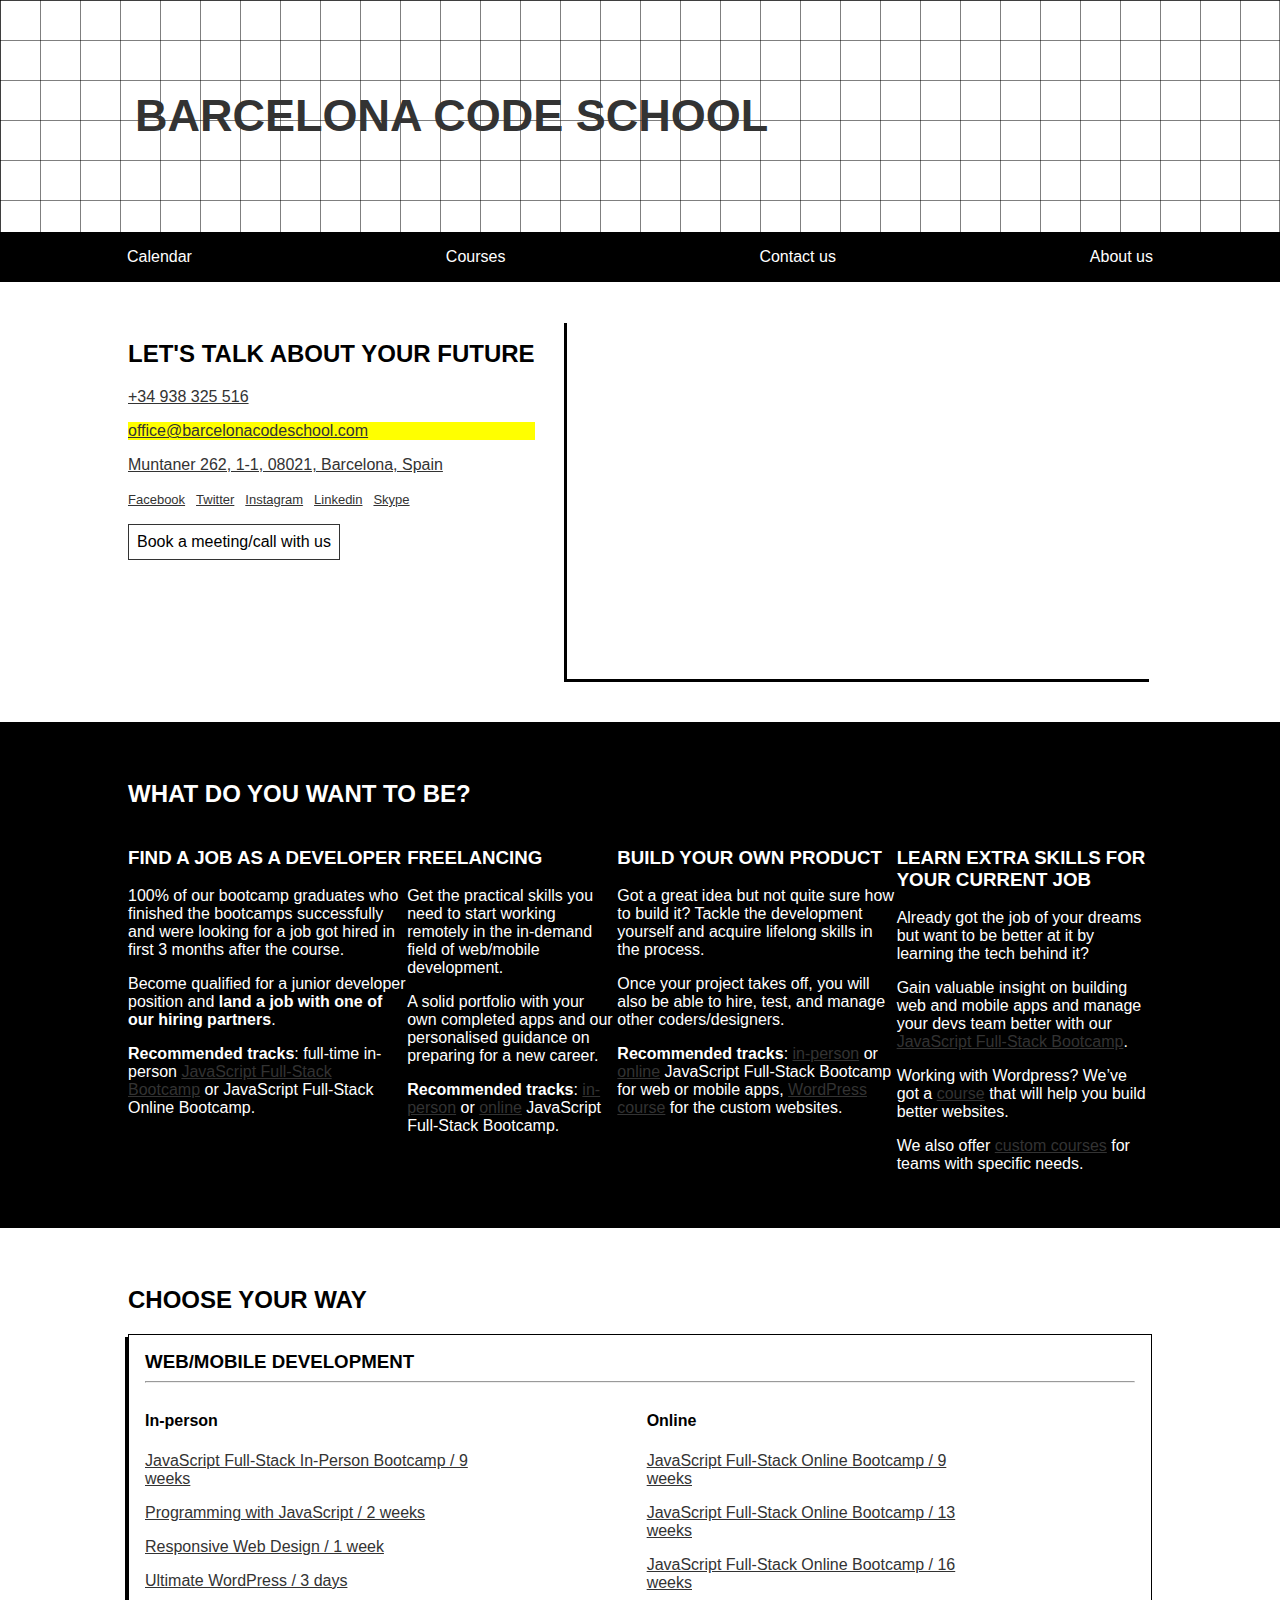
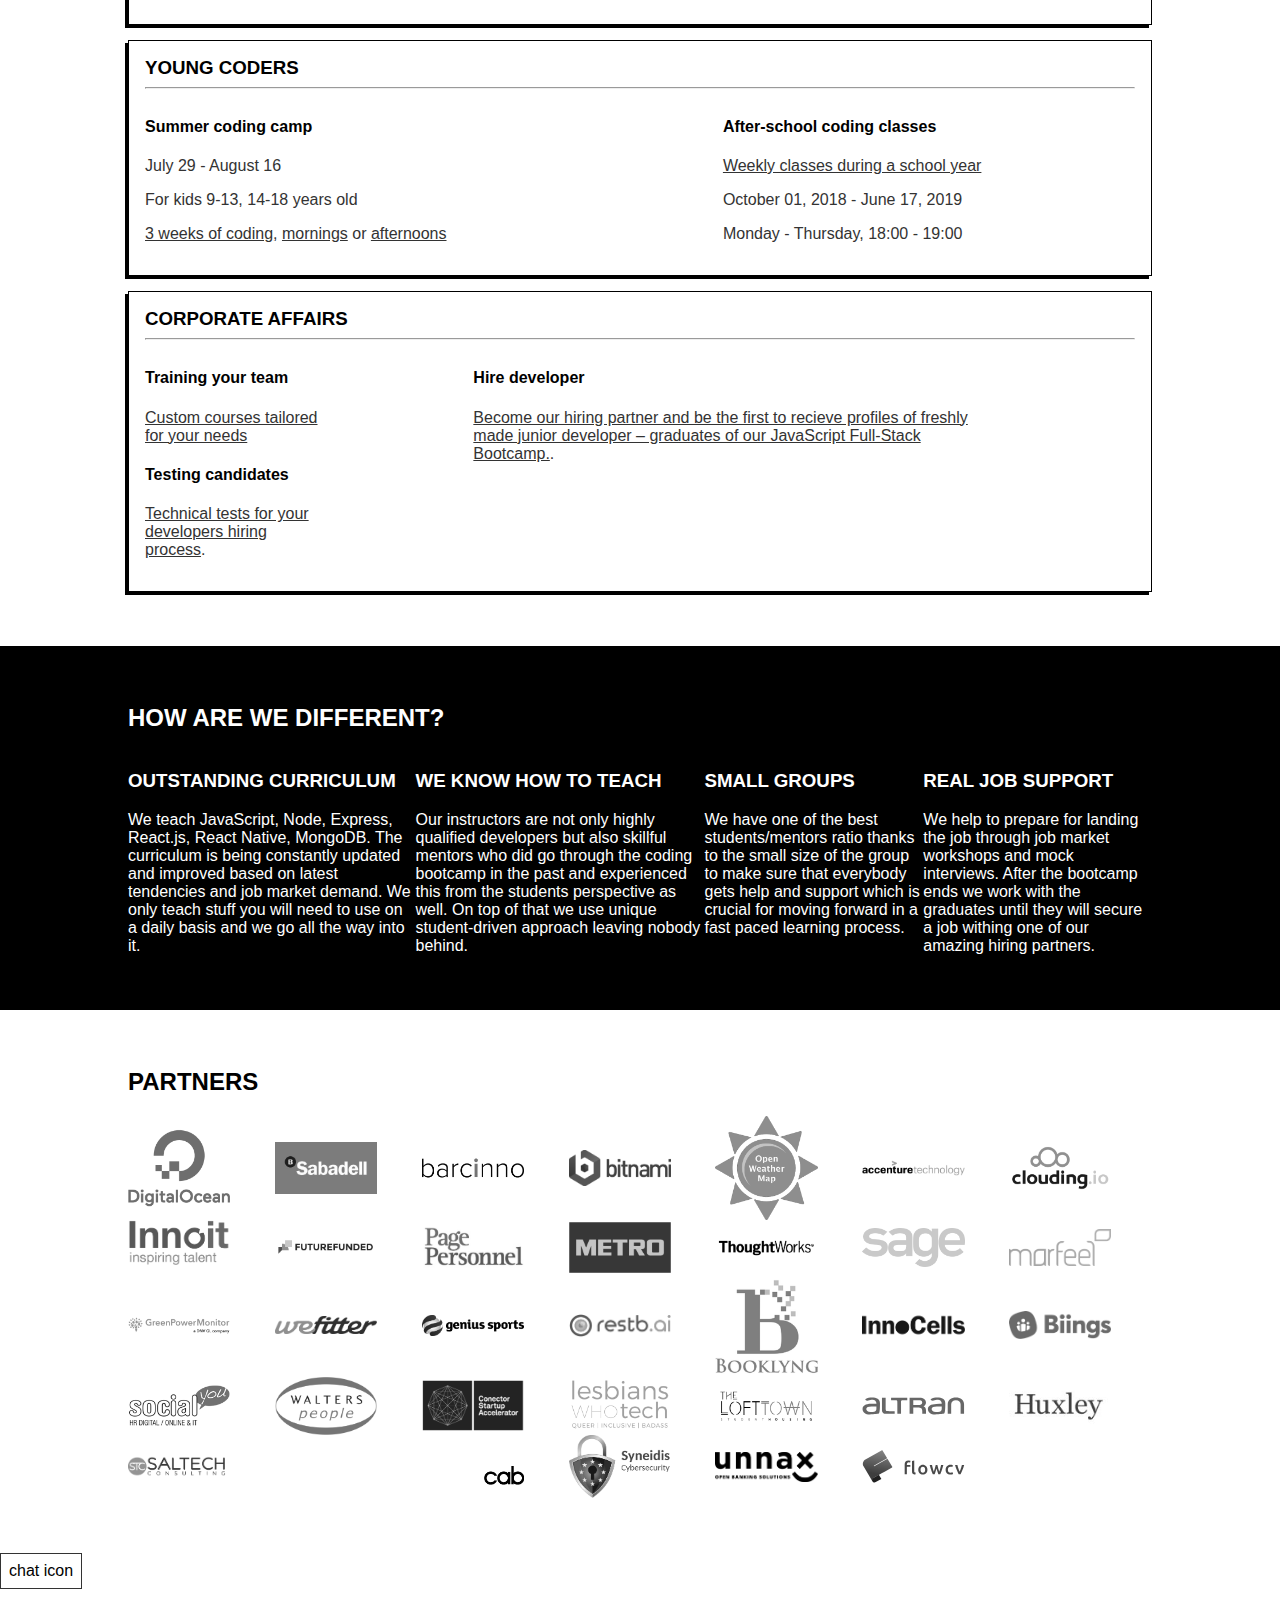
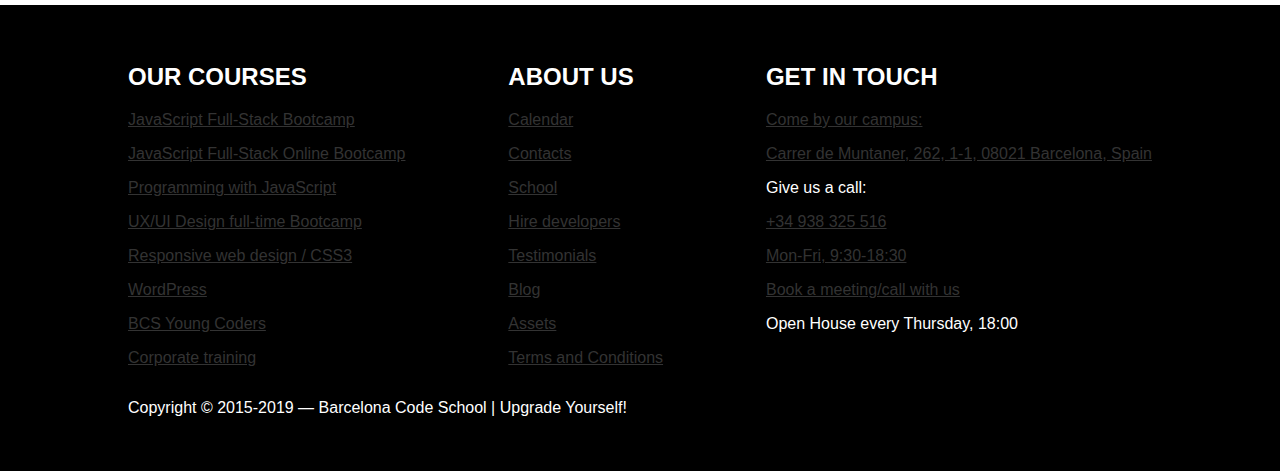
==== commit f4368dcd: "change in the layout margins" ====
--- a/index.html
+++ b/index.html
@@ -86,49 +86,60 @@
 
         <section>
             <h2>Choose your way</h2>
-            <div class="section-wrapper">
+            <div class="option-selection">
                 <div>
                     <h3>Web/mobile development</h3>
-                    <div>
-                        <h4>In-person</h4>
-                        <p><a href="">JavaScript Full-Stack In-Person Bootcamp / 9 weeks</a></p>
-                        <p><a href="">Programming with JavaScript / 2 weeks</a></p>
-                        <p><a href="">Responsive Web Design / 1 week</a></p>
-                        <p><a href="">Ultimate WordPress / 3 days</a></p>
+                    <hr>
+                    <div class="section-wrapper">
+                        <div>
+                            <h4>In-person</h4>
+                            <p><a href="">JavaScript Full-Stack In-Person Bootcamp / 9 weeks</a></p>
+                            <p><a href="">Programming with JavaScript / 2 weeks</a></p>
+                            <p><a href="">Responsive Web Design / 1 week</a></p>
+                            <p><a href="">Ultimate WordPress / 3 days</a></p>
+                        </div>
+                        <div>
+                            <h4>Online</h4>
+                            <p><a href="">JavaScript Full-Stack Online Bootcamp / 9 weeks</a></p>
+                            <p><a href="">JavaScript Full-Stack Online Bootcamp / 13 weeks</a></p>
+                            <p><a href="">JavaScript Full-Stack Online Bootcamp / 16 weeks</a></p>
+                        </div>
                     </div>
-                    <div>
-                        <h4>Online</h4>
-                        <p><a href="">JavaScript Full-Stack Online Bootcamp / 9 weeks</a></p>
-                        <p><a href="">JavaScript Full-Stack Online Bootcamp / 13 weeks</a></p>
-                        <p><a href="">JavaScript Full-Stack Online Bootcamp / 16 weeks</a></p>
+                </div>
+
+                <div>
+                    <h3>Young coders</h3>
+                    <hr>
+                    <div class="section-wrapper">
+                        <div>
+                            <h4>Summer coding camp</h4>
+                            <p>July 29 - August 16</p>
+                            <p>For kids 9-13, 14-18 years old</p>
+                            <p><a href="">3 weeks of coding</a>, <a href="">mornings</a> or <a href="">afternoons</a></p>
+                        </div>
+                        <div>
+                            <h4>After-school coding classes</h4>
+                            <p><a href="">Weekly classes during a school year</a></p>
+                            <p>October 01, 2018 - June 17, 2019</p>
+                            <p>Monday - Thursday, 18:00 - 19:00</p>
+                        </div>
                     </div>
                 </div>
 
                 <div>
-                    <h3>Young coders</h3>
-                    <div>
-                        <h4>Summer coding camp</h4>
-                        <p>July 29 - August 16</p>
-                        <p>For kids 9-13, 14-18 years old</p>
-                        <p><a href="">3 weeks of coding</a>, <a href="">mornings</a> or <a href="">afternoons</a></p>
-                    </div>
-                    <div>
-                        <h4>After-school coding classes</h4>
-                        <p><a href="">Weekly classes during a school year</a></p>
-                        <p>October 01, 2018 - June 17, 2019</p>
-                        <p>Monday - Thursday, 18:00 - 19:00</p>
-                    </div>
-                </div>
-
-                <div>
                     <h3>Corporate affairs</h3>
-                    <div>
-                        <h4>Training your team</h4>
-                        <p><a href="">Custom courses tailored for your needs</a></p>
-                    </div>
-                    <div>
-                        <h4>Testing candidates</h4>
-                        <p><a href="">Technical tests for your developers hiring process</a>.</p>
+                    <hr>
+                    <div class="section-wrapper">
+                        <div>
+                            <h4>Training your team</h4>
+                            <p><a href="">Custom courses tailored for your needs</a></p>
+                            <h4>Testing candidates</h4>
+                            <p><a href="">Technical tests for your developers hiring process</a>.</p>
+                        </div>
+                        <div>
+                            <h4>Hire developer</h4>
+                            <p><a href="">Become our hiring partner and be the first to recieve profiles of freshly made junior developer – graduates of our JavaScript Full-Stack Bootcamp.</a>.</p>
+                        </div>
                     </div>
                 </div>
             </div>
--- a/styles.css
+++ b/styles.css
@@ -36,9 +36,11 @@
 
 body {margin: 0;}
 
+section {padding: 3vw 10vw;}
+
 h1 {
     font-size: 45px;
-    padding: 2em;
+    padding: 2em 3em;
     margin: 0;
     color: #333333;
 }
@@ -67,6 +69,8 @@
     box-shadow: -3px 3px #000;
 }
 
+footer {padding: 3vw 10vw;}
+
 .social-media-links p {
     display: inline;
     padding-right: 0.5em;
@@ -75,8 +79,7 @@
 
 .section-wrapper {
     display: flex;
-    justify-content: space-around;
-    padding: 2em;
+    justify-content: space-between;
 }
 
 .highlighted-link {
@@ -96,8 +99,20 @@
     display: inline-block;
     vertical-align: middle;
     width: 8vw;
-    padding: 2.5em;
+    padding-right: 2.5em;
     filter: grayscale(100%);
 }
 
+.option-selection > div {
+    box-shadow: -3px 3px #000;
+    border: 1px solid black;
+    margin-bottom: 15px;
+    padding: 1em;
+}
 
+.option-selection h3 {margin: 0;}
+.option-selection .section-wrapper div {
+    padding-right: 12vw;
+    box-sizing: border-box;
+}
+
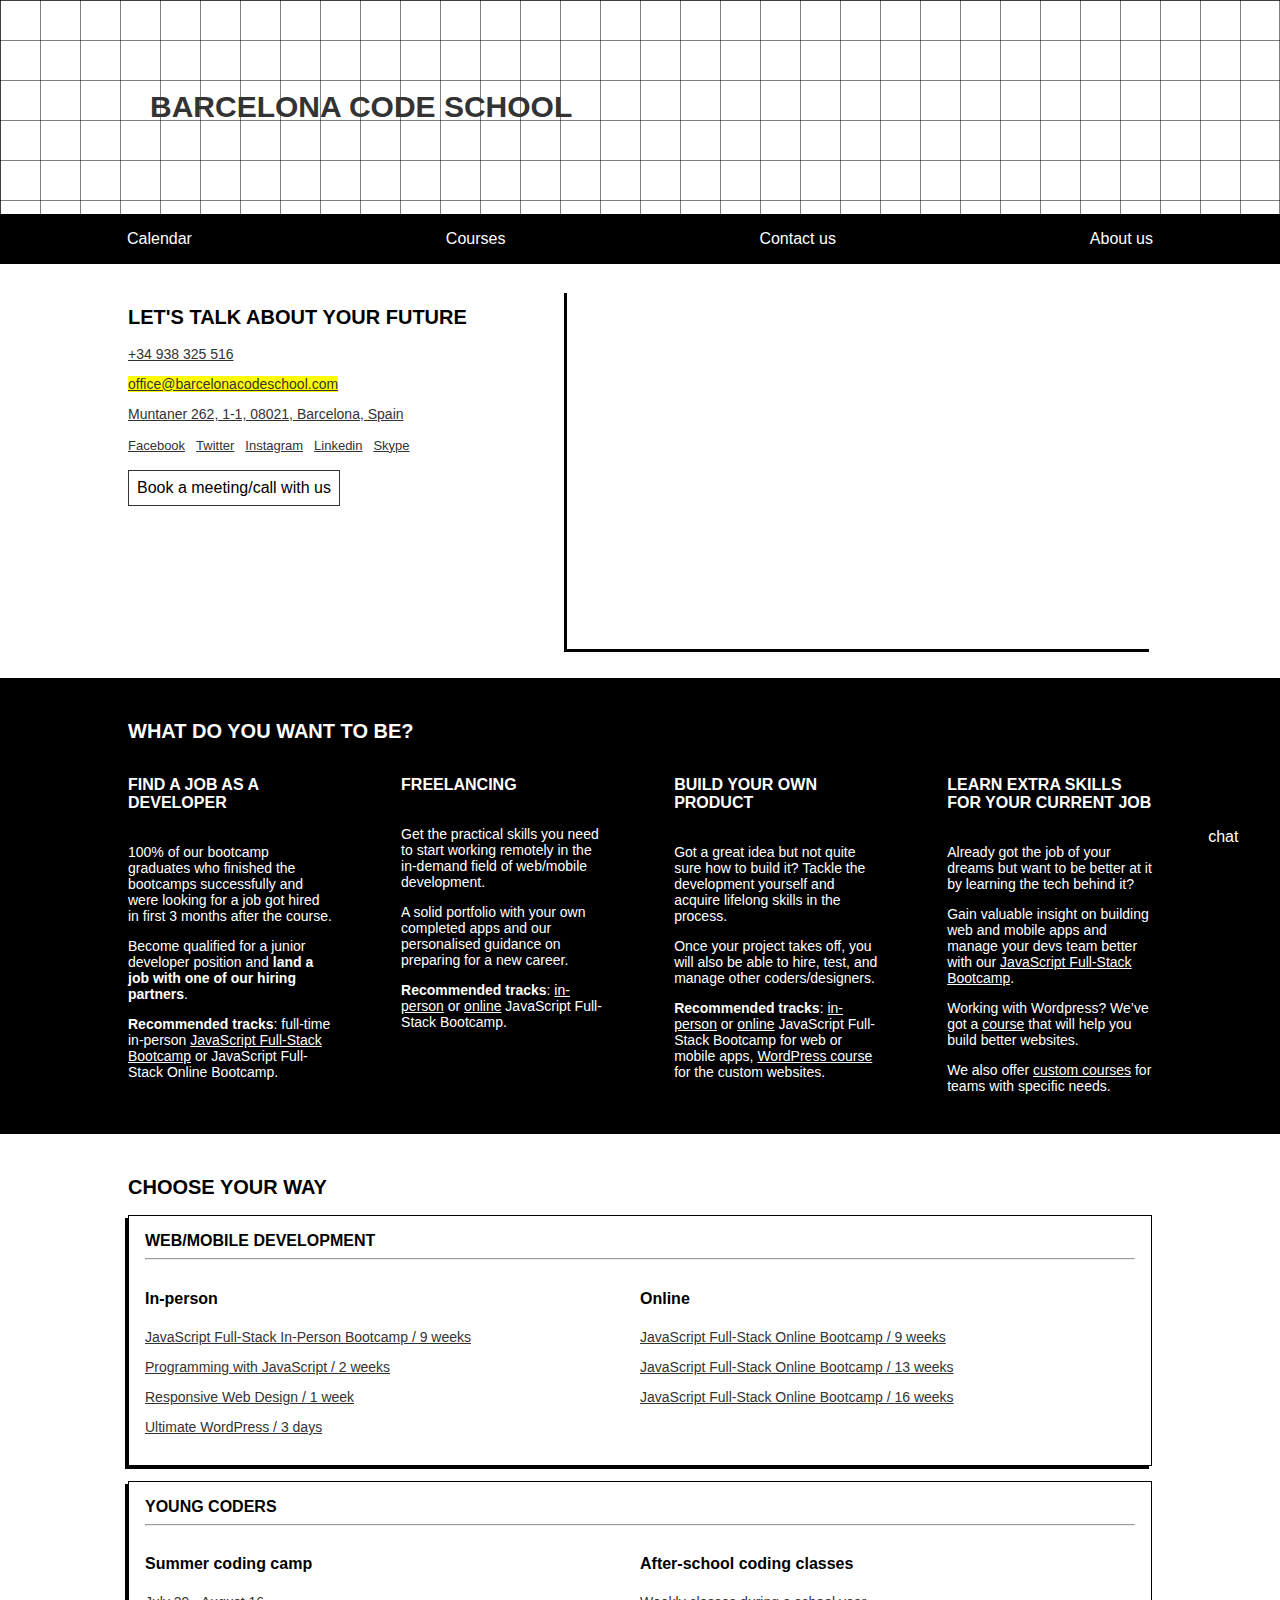
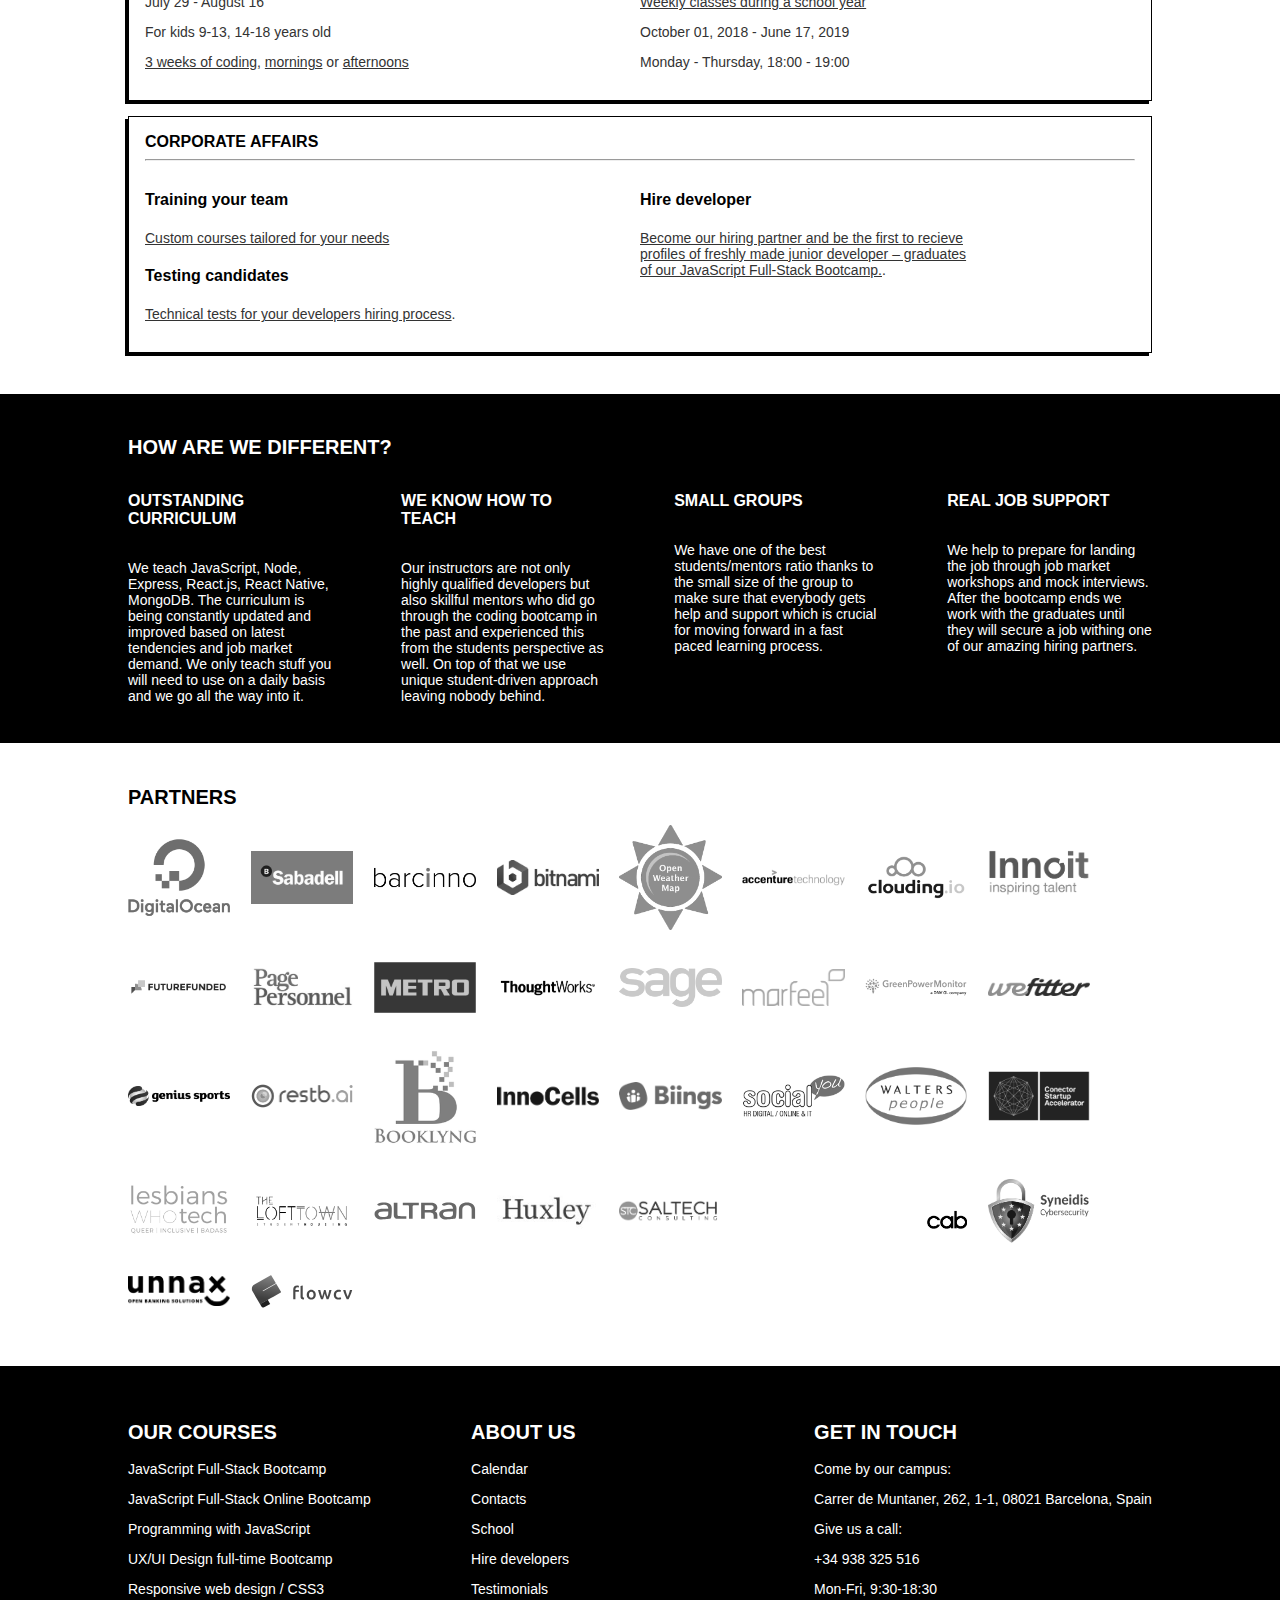
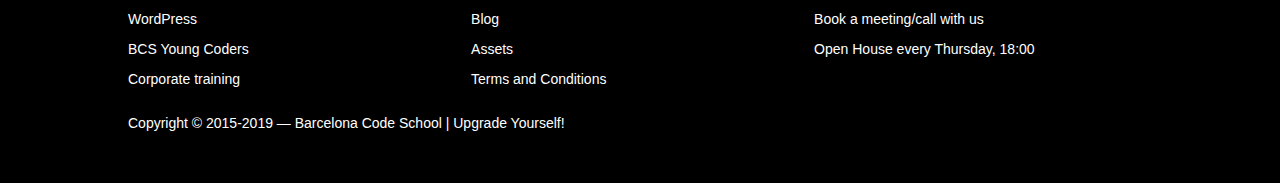
==== commit 24fa85cc: "changed chat and headings styles" ====
--- a/index.html
+++ b/index.html
@@ -31,7 +31,7 @@
             <div>
                 <h2>Let's talk about your future</h2>
                 <p><a href="tel:+34938325516">+34 938 325 516</a></p>
-                <p class="highlighted-link"><a href="mailto: office@barcelonacodeschool.com">office@barcelonacodeschool.com</a></p>
+                <p><a href="mailto: office@barcelonacodeschool.com">office@barcelonacodeschool.com</a></p>
                 <p><a target="_blank" href="https://www.google.com/maps/dir//Barcelona+Code+School,+Muntaner+262,+1-1,+08021+Barcelona/@41.395527,2.1457063,17z/data=!4m8!4m7!1m0!1m5!1m1!1s0x12a4a29991f50309:0xa6b60c3379db2652!2m2!1d2.147895!2d41.395523">Muntaner 262, 1-1, 08021, Barcelona, Spain</a></p>
 
                 <div class="social-media-links">
@@ -52,7 +52,7 @@
 
         <section class="dark-bg">
             <h2>What do you want to be?</h2>
-            <div class="section-wrapper">
+            <div class="section-wrapper grid4">
                 <div>
                     <h3>Find a job as a developer</h3>
                     <p>100% of our bootcamp graduates who finished the bootcamps successfully and were looking for a job got hired in first 3 months after the course.</p>
@@ -90,7 +90,7 @@
                 <div>
                     <h3>Web/mobile development</h3>
                     <hr>
-                    <div class="section-wrapper">
+                    <div class="section-wrapper grid2">
                         <div>
                             <h4>In-person</h4>
                             <p><a href="">JavaScript Full-Stack In-Person Bootcamp / 9 weeks</a></p>
@@ -110,7 +110,7 @@
                 <div>
                     <h3>Young coders</h3>
                     <hr>
-                    <div class="section-wrapper">
+                    <div class="section-wrapper grid2">
                         <div>
                             <h4>Summer coding camp</h4>
                             <p>July 29 - August 16</p>
@@ -129,7 +129,7 @@
                 <div>
                     <h3>Corporate affairs</h3>
                     <hr>
-                    <div class="section-wrapper">
+                    <div class="section-wrapper grid2">
                         <div>
                             <h4>Training your team</h4>
                             <p><a href="">Custom courses tailored for your needs</a></p>
@@ -147,7 +147,7 @@
 
         <section class="dark-bg">
             <h2>How are we different?</h2>
-            <div class="section-wrapper">
+            <div class="section-wrapper grid4">
                 <div>
                     <h3>Outstanding curriculum</h3>
                     <p>We teach JavaScript, Node, Express, React.js, React Native, MongoDB. The curriculum is being constantly updated and improved based on latest tendencies and job market demand. We only teach stuff you will need to use on a daily basis and we go all the way into it.</p>
@@ -210,10 +210,10 @@
             </div>
         </section>
         
-        <button>chat icon</button>
+        <span class="chat">chat</span>
 
         <footer class="dark-bg">
-            <div class="section-wrapper">
+            <div class="section-wrapper grid3">
                 <div>
                     <h2>Our courses</h2>
                     <p><a href="">JavaScript Full-Stack Bootcamp</a></p>
--- a/styles.css
+++ b/styles.css
@@ -36,18 +36,20 @@
 
 body {margin: 0;}
 
-section {padding: 3vw 10vw;}
+section {padding: 2vw 10vw;}
 
 h1 {
-    font-size: 45px;
-    padding: 2em 3em;
+    font-size: 30px;
+    padding: 3em 5em;
     margin: 0;
     color: #333333;
 }
 
 a, a:hover, a:active, a:focus {color: #333333;}
-p {font-size: 16px; color: #333333;}
+p {font-size: 14px; color: #333333;}
 h1, h2, h3 {text-transform: uppercase;}
+h2 {font-size: 20px;}
+h3 {font-size: 16px; margin-bottom: 2em;}
 
 button {
     border: 1px #333333 solid;
@@ -70,6 +72,7 @@
 }
 
 footer {padding: 3vw 10vw;}
+footer a {text-decoration: none;}
 
 .social-media-links p {
     display: inline;
@@ -82,7 +85,19 @@
     justify-content: space-between;
 }
 
-.highlighted-link {
+.grid4 div {
+    width: 20%;
+}
+
+.grid3 div {
+    width: 33%;
+}
+
+.grid2 div {
+    width: 50%;
+}
+
+a[href*="mailto"] {
     background-color: yellow;
 }
 
@@ -91,7 +106,11 @@
     color: #fff;
 }
 
-.dark-bg p{
+.dark-bg p {
+    color: #fff;
+}
+
+.dark-bg a, a:active, a:focus, a:hover {
     color: #fff;
 }
 
@@ -99,7 +118,7 @@
     display: inline-block;
     vertical-align: middle;
     width: 8vw;
-    padding-right: 2.5em;
+    padding: 0 1em 2em 0;
     filter: grayscale(100%);
 }
 
@@ -116,3 +135,14 @@
     box-sizing: border-box;
 }
 
+.chat {
+    background-color: black;
+    border-radius: 4px;
+    color: white;
+    padding: 1em;
+    cursor: pointer;
+    position: fixed;
+    bottom: 3vw;
+    right: 2vw;
+}
+
